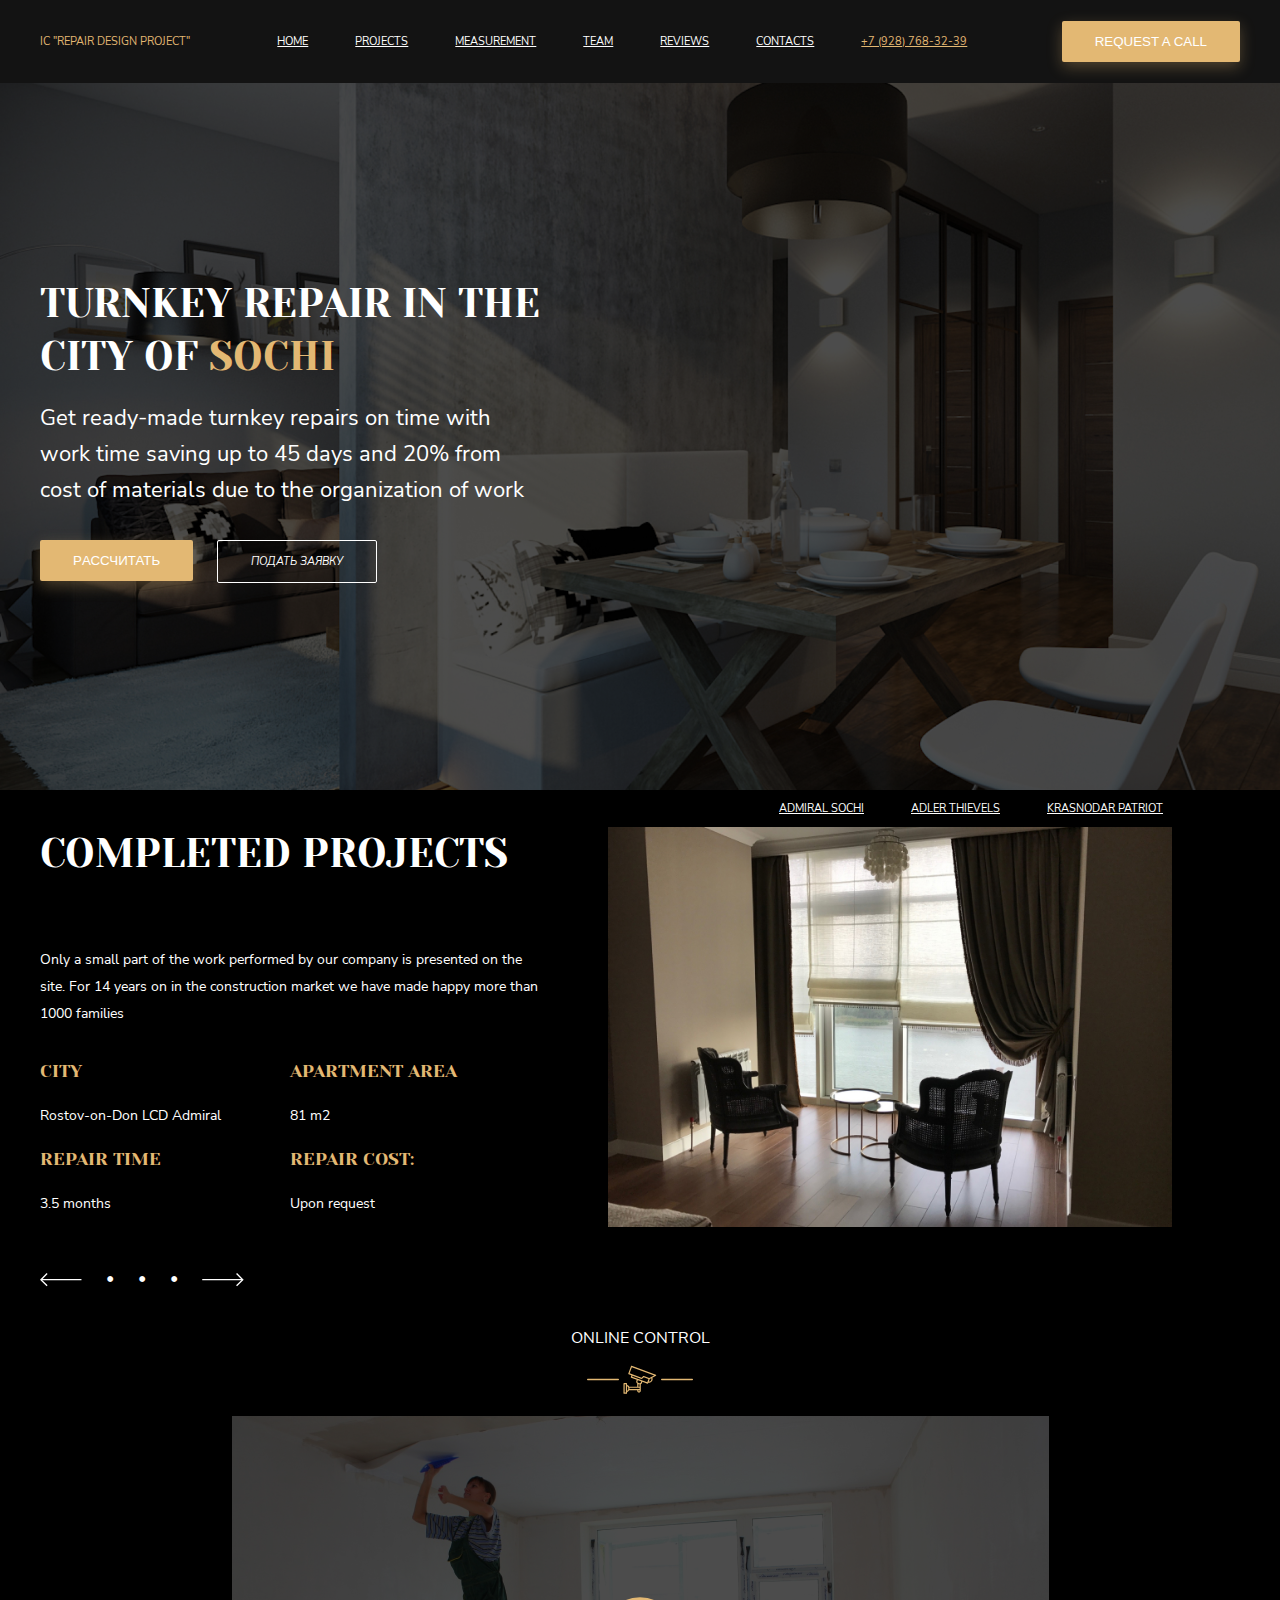
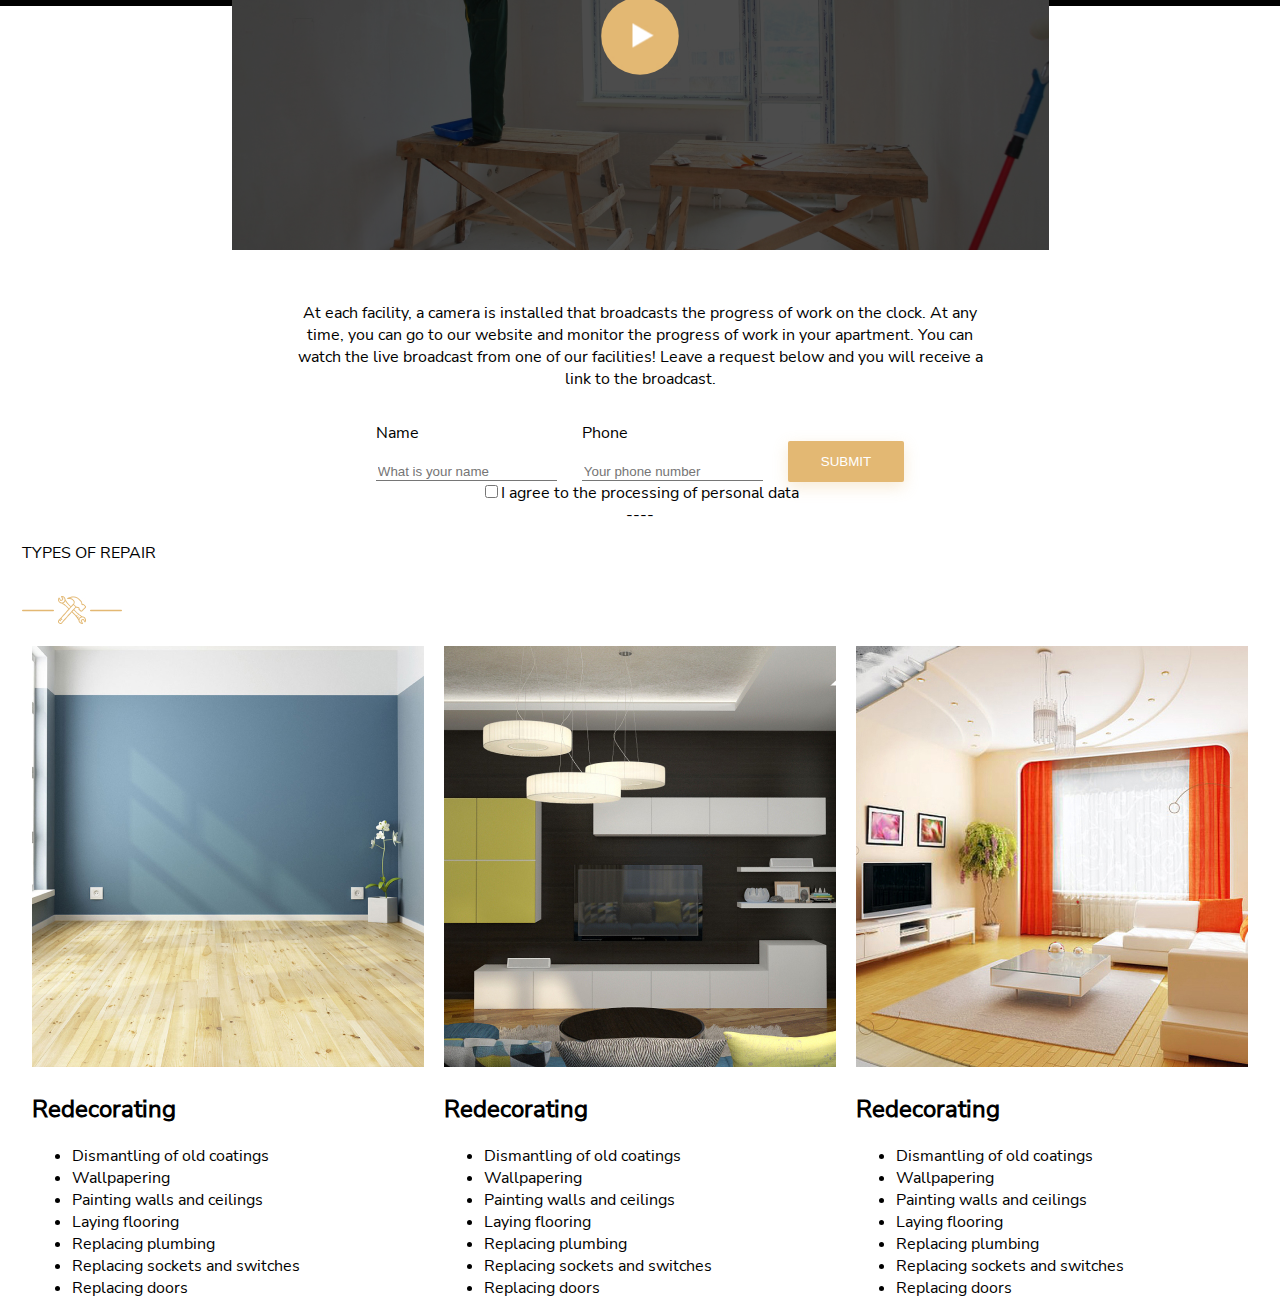
==== landing/index.html @ 02034ae4 "ссы" ====
<!DOCTYPE html>
<html lang="en">
<head>
    <meta charset="UTF-8">
    <meta http-equiv="X-UA-Compatible" content="IE=edge">
    <meta name="viewport" content="width=device-width, initial-scale=1.0">
    <link rel="stylesheet" href="css/style.css">
    <title>Landing page</title>
</head>
<body>
    <header class="header">
        <div class="container header-content">
            <div class="logo">
                IC "Repair Design Project"
            </div>
                <nav>
                    <ul class="headerNav">
                    <li class = "headerNav_item" ><a class="href-coor" href="#">HOME</a></li>
                    <li class = "headerNav_item" ><a class="href-coor" href="#">PROJECTS</a></li>
                    <li class = "headerNav_item" ><a class="href-coor" href="#">MEASUREMENT</a></li>
                    <li class = "headerNav_item" > <a class="href-coor" href="#">TEAM</a></li>
                    <li class = "headerNav_item" ><a class="href-coor" href="#">REVIEWS</a></li>
                    <li class = "headerNav_item" ><a class="href-coor" href="#">CONTACTS</a></li>
                    <li class = "headerNav_item" ><a class="phoneNumber" href="tel:+79287683239"> +7 (928) 768-32-39</a></li>
                    </ul>
                </nav>
            
                <button class="button">Request a call</button>
         </div>
    </header>
    <main>
        <section class="hero">
            <div class="container hero-container">
                <h1 class="tittle">Turnkey Repair in the city of <span class="colorText">Sochi</span></h1> 
                <h2 class="subtittle">Get ready-made turnkey repairs on time
                    with work time saving up to 45 days and 20% from
                    cost of materials due to the organization of work</h2>
                    <div class="container-bottom">
                        <button class="button">Pассчитать</button>
                        <button class="button2">Подать заявку</button>
                    </div>
            </div>
            <div class="hero-overlay"></div>


        </section>
        <section class="projects">
            <div class="container_projects"> 
                <div class="container header-content-2">
                    <nav>
                        <ul class="headerNav">
                        <li class = "headerNav_item" ><a class="href-coor" href="#">ADMIRAL SOCHI</a></li>
                        <li class = "headerNav_item" ><a class="href-coor" href="#"> ADLER THIEVELS</a></li>
                        <li class = "headerNav_item" ><a class="href-coor" href="#">KRASNODAR PATRIOT</a></li>
                        </ul>
                    </nav>
                </div>
                <div class="container_photo">
                    <div class="container_not_photo">

                             <h1 class="tittle"> Completed projects</h1>
                            <p class="description">Only a small part of the work performed by our company is presented on the site. For 14 years on in the construction 
                            market we have made happy more than 1000 families</p>
                       
                        <div class="projectsBlock3">
                            <div class="projectsBlock4">
                                <h3>CITY</h3>
                                <span class="description">Rostov-on-Don LCD Admiral</span>
                            </div>

                            <div class="projectsBlock4">
                                <h3>apartment area</h3>
                                <span class="description">81 m2</span>
                            </div>
                            <div class="projectsBlock4">
                                <h3>Repair time</h3>
                                <span class="description">3.5 months</span>
                            </div>
                            <div class="projectsBlock4">
                                <h3>Repair Cost:</h3>
                                <span class="description">Upon request</span>
                            </div>
                     </div>
                     <div  class="somvol">
                        <span>   &bull; &bull; &bull;		</span>	
                     </div>
                </div>
                <img class="photo2" src="img/image 2.1.jpg" alt="фото интерьера не загрузилось">
            </div>
        </section>
           <section class="section3">
                <div class="online">
                    <div class="camera">
                        <span>ONLINE CONTROL</span>
                            <div class="camera2">
                                <p > <img class="camera2" src="img/camre.svg" alt="камера"> </p>
                            </div>
                    </div>
                    <div class="video">
                        <img class="darkPhoto" src="img/image6.jpg" alt="трансляция ремонта">
                        <img class="play" src="img/Group8.jpg" alt="play">
                        
                    </div>
                </div>
           </section>
        <section class="section4">
            <div class="container_online">
                <p class="text">At each facility, a camera is installed that broadcasts the progress of work on the clock. At any time, you can go to our website and monitor the progress of work in your apartment. You can watch the live broadcast from one of our facilities!
                    Leave a request below and you will receive a link to the broadcast.</p>
                <div class="imput">
                    <div class="info">
                        <p>Name</p>
                        <input class="imput2" type="text" placeholder="What is your name">
                    </div>
                    <div class="info">
                        <p>Phone</p>
                        <input class="imput2" type="text" placeholder="Your phone number">
                    </div>
                    <div>
                        <button class="button">submit </button>
                    </div>
                </div>
                <div>
                    <label >
                        <input class="checkbox" type="checkbox" name="happy" value="yes">I agree to the processing of personal data
                      </label>
                </div>----
                
            </div>

        </section>
        <section class="section5">
            <div class="types">
                <p>TYPES OF REPAIR</p>
                <div class="camera2">
                    <p > <img class="camera2" src="img/molot.jpg" alt="молоток"> </p>
                </div>
                <div class="container_rapair">
                    <div class="rapair">
                        <img src="img/123.jpg" alt="photo1">
                        <div>
                            <h2>Redecorating</h2>
                            <ul>
                                <li>Dismantling of old coatings </li>
                                <li>Wallpapering</li>
                                <li> Painting walls and ceilings</li>
                                <li>Laying flooring</li>
                                <li>Replacing plumbing</li>
                                <li>Replacing sockets and switches</li>
                                <li>Replacing doors</li>
                            </ul>
                        </div>
                        
                    </div>
                    <div class="rapair">
                        <img src="img/125.jpg" alt="photo1">
                        <div>
                            <h2>Redecorating</h2>
                            <ul>
                                <li>Dismantling of old coatings </li>
                                <li>Wallpapering</li>
                                <li> Painting walls and ceilings</li>
                                <li>Laying flooring</li>
                                <li>Replacing plumbing</li>
                                <li>Replacing sockets and switches</li>
                                <li>Replacing doors</li>
                            </ul>
                        </div>
                        
                    </div>
                    <div class="rapair">
                        <img src="img/124.jpg" alt="photo1">
                        <div>
                            <h2>Redecorating</h2>
                            <ul>
                                <li>Dismantling of old coatings </li>
                                <li>Wallpapering</li>
                                <li> Painting walls and ceilings</li>
                                <li>Laying flooring</li>
                                <li>Replacing plumbing</li>
                                <li>Replacing sockets and switches</li>
                                <li>Replacing doors</li>
                            </ul>
                        </div>
                        
                    </div>

                </div>
            </div>

        </section>
        
    </main>
    
</body>
</html>
---- landing/css/style.css ----
@font-face {
    src: url(../fonts/NunitoSans-Regular.ttf);
    font-family: "Nunito Sans";
}
@font-face {
    src: url(../fonts/NunitoSans-Italic.ttf);
    font-family: 'Nunito Sans italic';
}
@font-face {
    src: url(../fonts/NunitoSans-Bold.ttf);
    font-family: 'Nunito Sans bold';
}
@font-face {
    src: url(../fonts/YesevaOne-Regular.ttf);
    font-family: 'Yeseva One';
}
body {
    margin: 0;
    font-family: "Nunito Sans", "Times New Roman", Times, serif;
}
body * {
    box-sizing: border-box;
}
.container {
    max-width: 1200px;
    margin: 0 auto;
}
.container-bottom {
    margin-top: 50px;

}
.button {
    background: #E3B873;
    box-shadow: 0px 5px 15px rgba(227, 184, 115, 0.3);
    border-radius: 2px;
    border: 0;
    outline: 0;
    padding: 13px 33px;
    color: white;
    text-transform: uppercase;
    }
.button2 {
    border: 1px solid #FFFFFF;
    color: #FFFFFF;
    box-sizing: border-box;
    border-radius: 2px;
    border: 1px solid #FFFFFF;
    outline: 0;
    padding: 13px 33px;
    text-transform: uppercase;
    font-family: 'Nunito Sans italic' ,'Times New Roman';
    font-style: italic;
    font-weight: normal;
    font-size: 11px;
    line-height: 15px;
    text-align: center;
    background-color: Transparent;
    margin-left: 20px;
}
.header {
    background-color: #131313;
    position: sticky;
    top: 0;
    z-index: 2;
    
}
.header-content {
    display: flex;
    justify-content: space-between;
    padding: 22px, 10px;
    height: 83px;
    align-items: center;
    color: #FFFFFF;
}
.header-content-2 {
    display: flex;
    justify-content: flex-end;
    margin-right: 30px;
    
}
.headerNav {
    list-style: none;
    display: flex;
    font-family: 'Nunito Sans';
    font-style: normal;
    font-weight: normal;
    font-size: 11px;
    line-height: 15px; 
}
.headerNav_item {
    margin-right: 47px;
    color: #FFFFFF;
}
.href-coor {
    color: #FFFFFF;
}
.logo {
    font-family: 'Nunito Sans';
    font-style: normal;
    font-weight: normal;
    font-size: 11px;
    line-height: 15px;
    text-transform: uppercase;
    color: #E3B873;
    }    
.phoneNumber {
    font-family: 'Nunito Sans';
    font-style: normal;
    font-weight: normal;
    font-size: 11px;
    line-height: 15px;
    text-align: right;
    text-decoration-line: underline;
    color: #E3B873;
    text-size-adjust: 30px;
    }
 .hero {
        background-image: url('../img/image.jpg');
        background-size: cover;
        height: 707px;
        padding-top: 194px;
        position: relative;
    }
.hero-overlay {
        position: absolute;
        top: 0;
        left: 0;
        right: 0;
        bottom: 0;
        background-color: rgba(0, 0, 0, .7);
    }
.hero-container  {
        position: relative;
        z-index: 1;
    }
.tittle {
        width: 500px;
        height: 105px;
        margin: 0;
        font-family: 'Yeseva One', 'Times New Roman';
        font-style: normal;
        font-weight: normal;
        font-size: 40px;
        line-height: 53px;
        text-transform: uppercase;
        color: #FFFFFF;
    }
.subtittle {
        width: 500px;
        height: 90px;
        font-family: 'Nunito Sans', 'Times New Roman';
        font-style: normal;
        font-weight: normal;
        font-size: 22px;
        line-height: 36px;

color: #FFFFFF;
    }
.colorText {
        text-transform: uppercase;
        color: #E3B873;
    }
.projects {
    background-color: black;
}
.description {
    font-family: 'Nunito Sans', 'Times New Roman', Times, serif;
    font-style: normal;
    font-weight: normal;
    font-size: 14px;
    line-height: 27px;
    color: #FFFFFF;
}
.container_projects {
    max-width: 1200px;
    margin: 0 auto;
}
.photo2 {
    justify-content: flex-end;
    max-height: 400px;
    max-width: 600px;
    margin: 0 auto;
}
.container_photo {
    display: flex;
    flex-wrap: wrap;
}
.container_not_photo {
    display: flex;
    flex-direction: column;
    width: 500px;
    height: 500px;

}
h3 {
    font-family: Yeseva One;
font-style: normal;
font-weight: normal;
font-size: 18px;
line-height: 25px;
text-transform: uppercase;

color: #E3B873;
}
.projectsBlock3 {
    display: grid;
    flex-wrap: wrap;
    grid-template-columns: repeat(auto-fit, minmax(200px, 1fr));
}
.projectsBlock4{
    margin-right: 50px;
}
.somvol {
    color: white;
    margin-top: 10%;
    word-spacing: 20px;
    display: grid;
    flex-wrap: wrap;
    justify-content: flex-start;
}
.somvol ::before {
    content: url(../img/left.svg);
    vertical-align: sub;
    
}
.somvol ::after {
    content: url(../img/right.svg);
    vertical-align: sub;
}
.container_online {
    display: flex;
    flex-direction: column;
    align-items: center;
    max-width: 820px;
    position: relative;
    margin: 0 auto;
    justify-content: space-between;
}
.camera {
    color: white;
    display:flex;
    flex-direction:column;
    align-items:center; 
    }
.camera2 {
        align-items: center;
    }
.camera2 ::before {
    content: url(../img/Rectangle\ 6.7.svg);
    vertical-align: top;
}
.camera2 ::after {
    content: url(../img/Rectangle\ 6.7.svg);
    vertical-align: top;
}

.section3 {
    background-color: black;
    display: flex;
    flex-wrap: wrap;
    flex-direction: column;
    align-content: center;
}
.video {
    position:relative;
}
.play {
    position: absolute;
    left: 50%;
    transform: translate(-50%,-50%);
    top: 50%;
    clip-path: circle(26%);
    padding-top: 1%;
    
}
.section4 {
    background-color: white;
    margin-top: -250px;
    padding-top: 280px;
    display: flex;
    flex-wrap: wrap;
    flex-direction: column;
    align-content: center;
    
}
.darkPhoto {
    filter: brightness(30%);
}
.text {
    padding: 0px 60px;
    text-align:center;
}
.imput {
    display: flex;
   flex-direction: row;
   align-items:end;
   max-width: 800px;
}
.imput2 {
    margin-right: 25px;
   border-width: 0px 0px 1px 0px;
   border-color: gba(54, 54, 54, 0.3);
}
.checkbox {
    background-color: #E3B873;
}
.section5 {
    display: flex;
    flex-wrap: wrap;
    justify-content: center;
}
.types {
    max-width: 1280px;
    display: flex;
    flex-wrap: wrap;
    justify-content: center;
    flex-direction: column;
}
.container_rapair {
    display: flex;
    flex-direction: row;
}
.rapair {
    margin: 0 10px;
}
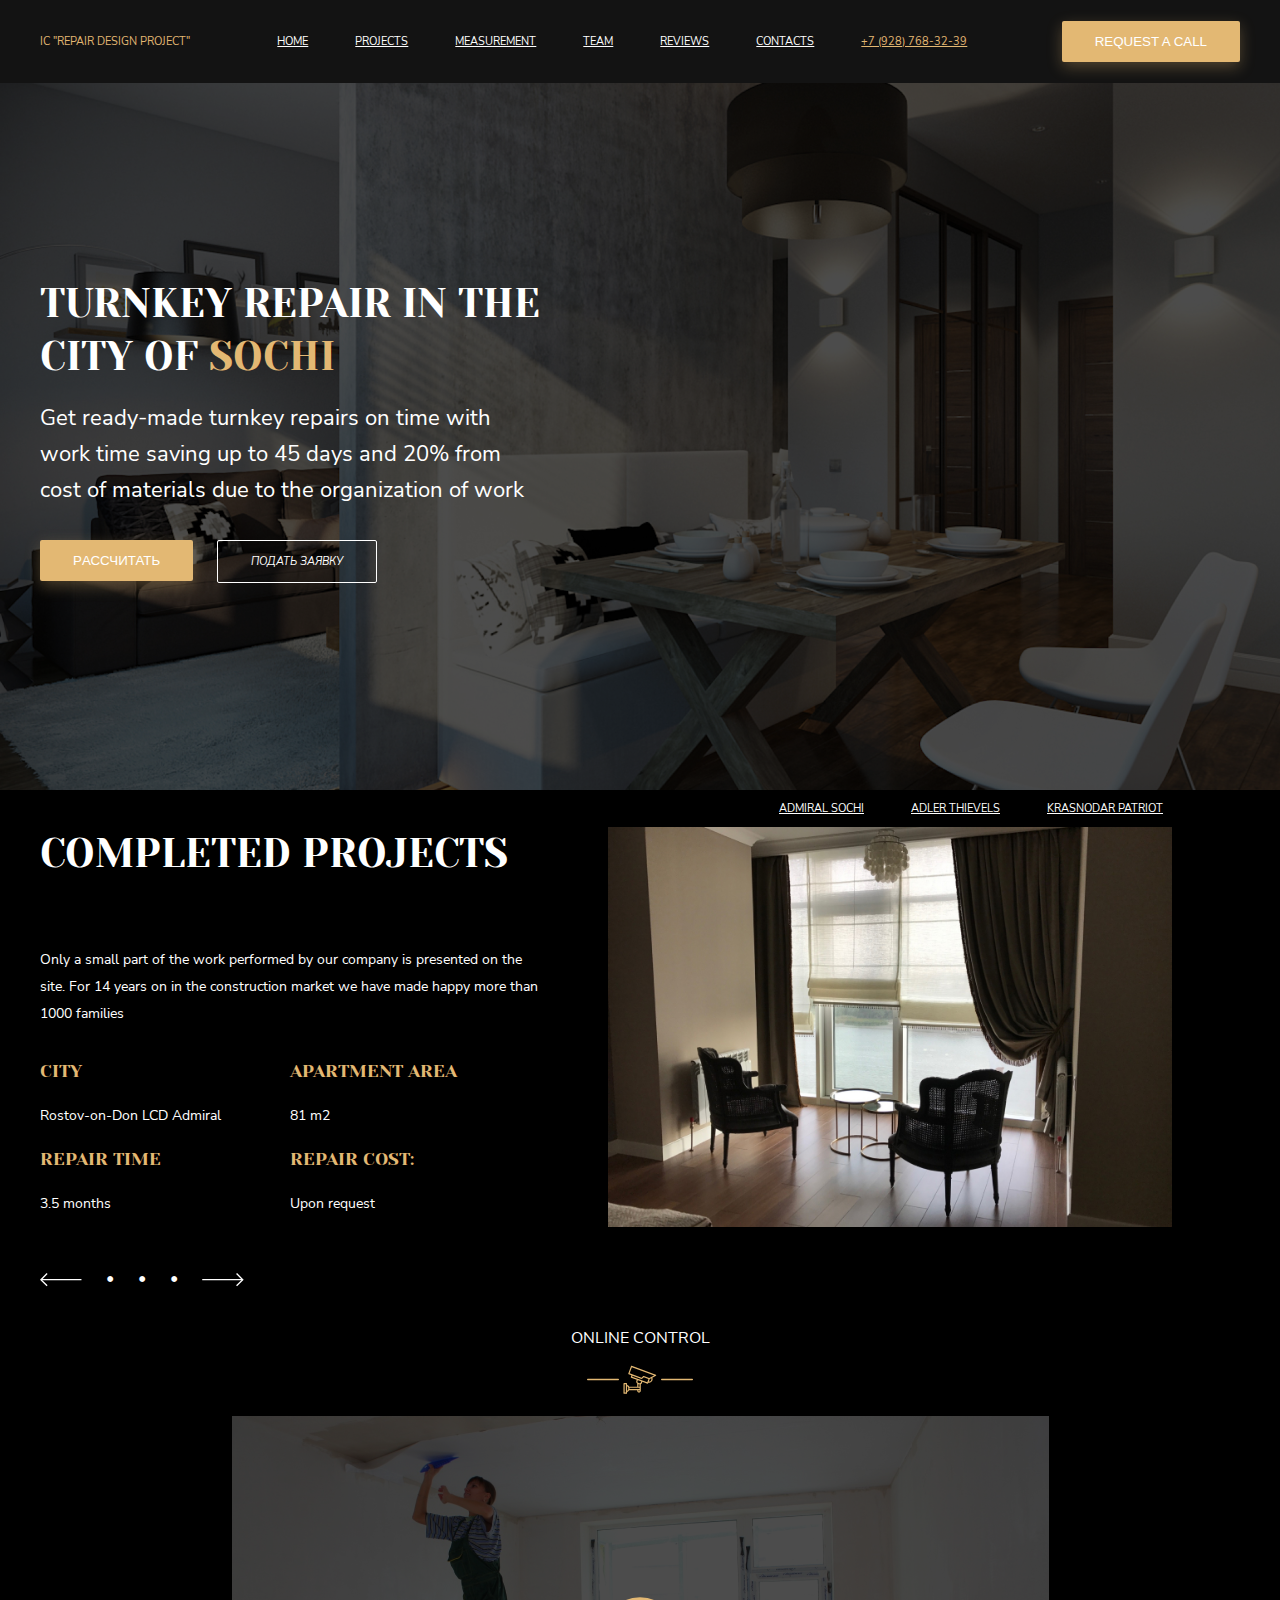
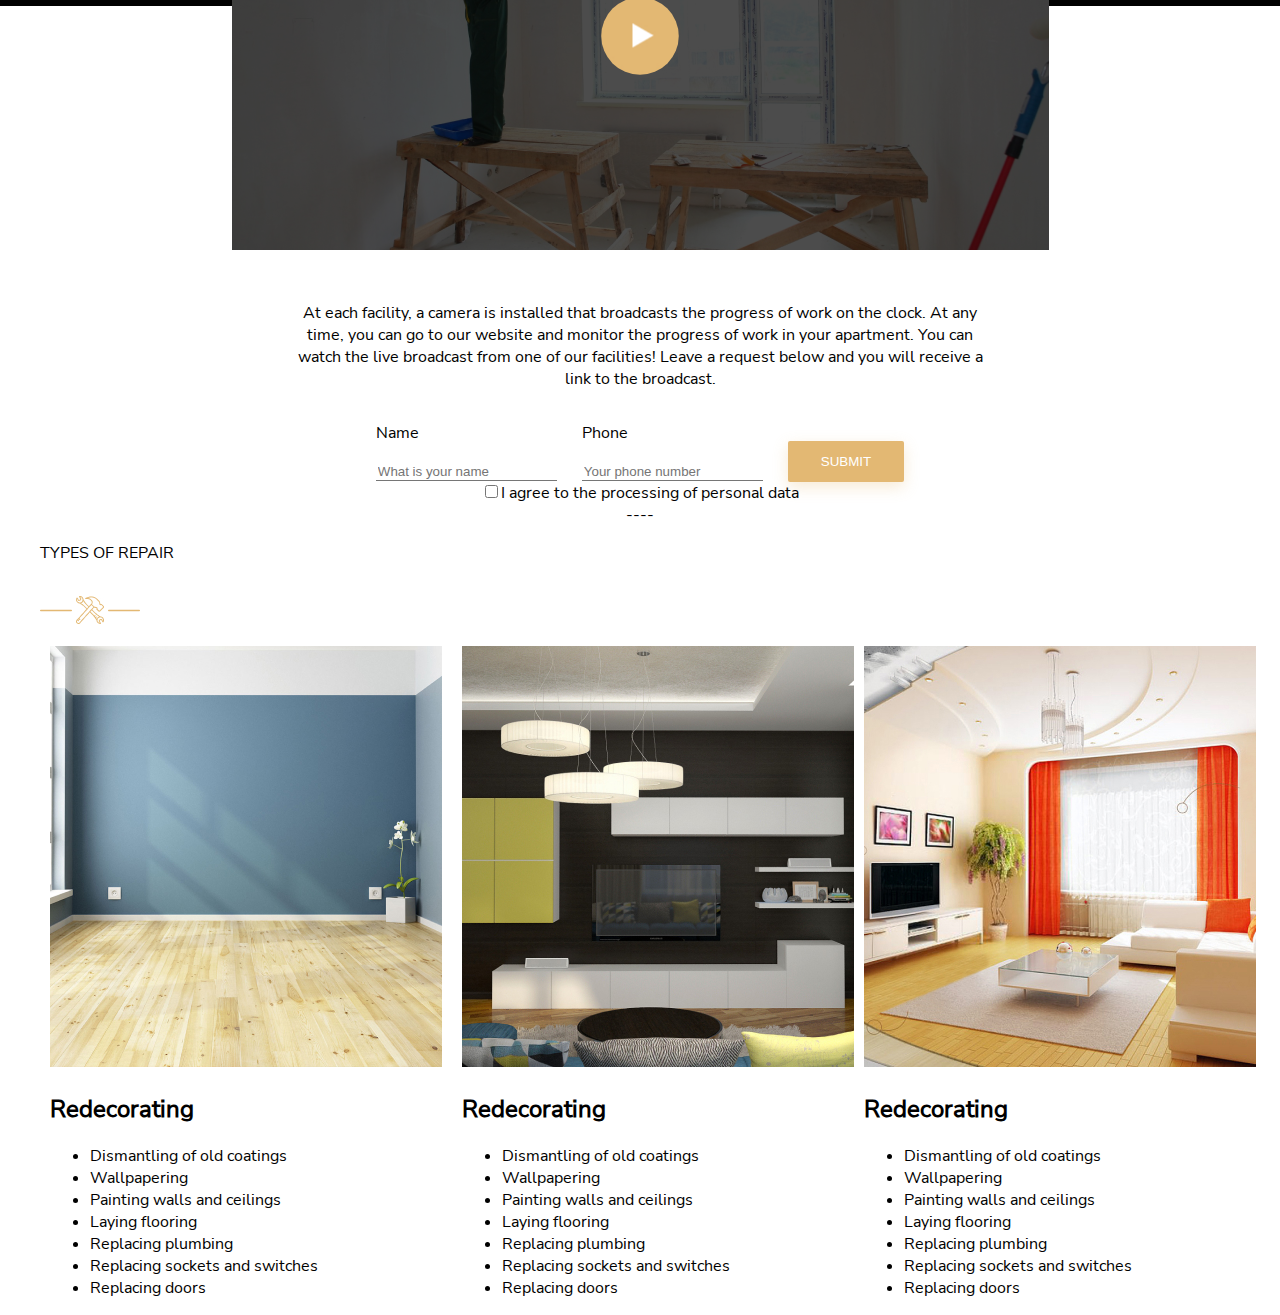
==== commit dc4c4af1: "qqs" ====
--- a/landing/index.html
+++ b/landing/index.html
@@ -107,7 +107,9 @@
             <div class="container_online">
                 <p class="text">At each facility, a camera is installed that broadcasts the progress of work on the clock. At any time, you can go to our website and monitor the progress of work in your apartment. You can watch the live broadcast from one of our facilities!
                     Leave a request below and you will receive a link to the broadcast.</p>
-                <div class="imput">
+                
+                <div class="container">
+                    <div class="imput">
                     <div class="info">
                         <p>Name</p>
                         <input class="imput2" type="text" placeholder="What is your name">
@@ -119,6 +121,7 @@
                     <div>
                         <button class="button">submit </button>
                     </div>
+                </div>
                 </div>
                 <div>
                     <label >
@@ -130,6 +133,7 @@
 
         </section>
         <section class="section5">
+            <div class="container">
             <div class="types">
                 <p>TYPES OF REPAIR</p>
                 <div class="camera2">
@@ -138,7 +142,7 @@
                 <div class="container_rapair">
                     <div class="rapair">
                         <img src="img/123.jpg" alt="photo1">
-                        <div>
+                        <div class="Redecorating">
                             <h2>Redecorating</h2>
                             <ul>
                                 <li>Dismantling of old coatings </li>
@@ -154,7 +158,7 @@
                     </div>
                     <div class="rapair">
                         <img src="img/125.jpg" alt="photo1">
-                        <div>
+                        <div class="Redecorating">
                             <h2>Redecorating</h2>
                             <ul>
                                 <li>Dismantling of old coatings </li>
@@ -168,9 +172,9 @@
                         </div>
                         
                     </div>
-                    <div class="rapair">
+                    <div class="container">
                         <img src="img/124.jpg" alt="photo1">
-                        <div>
+                        <div class="Redecorating">
                             <h2>Redecorating</h2>
                             <ul>
                                 <li>Dismantling of old coatings </li>
@@ -187,6 +191,7 @@
 
                 </div>
             </div>
+        </div>
 
         </section>
         
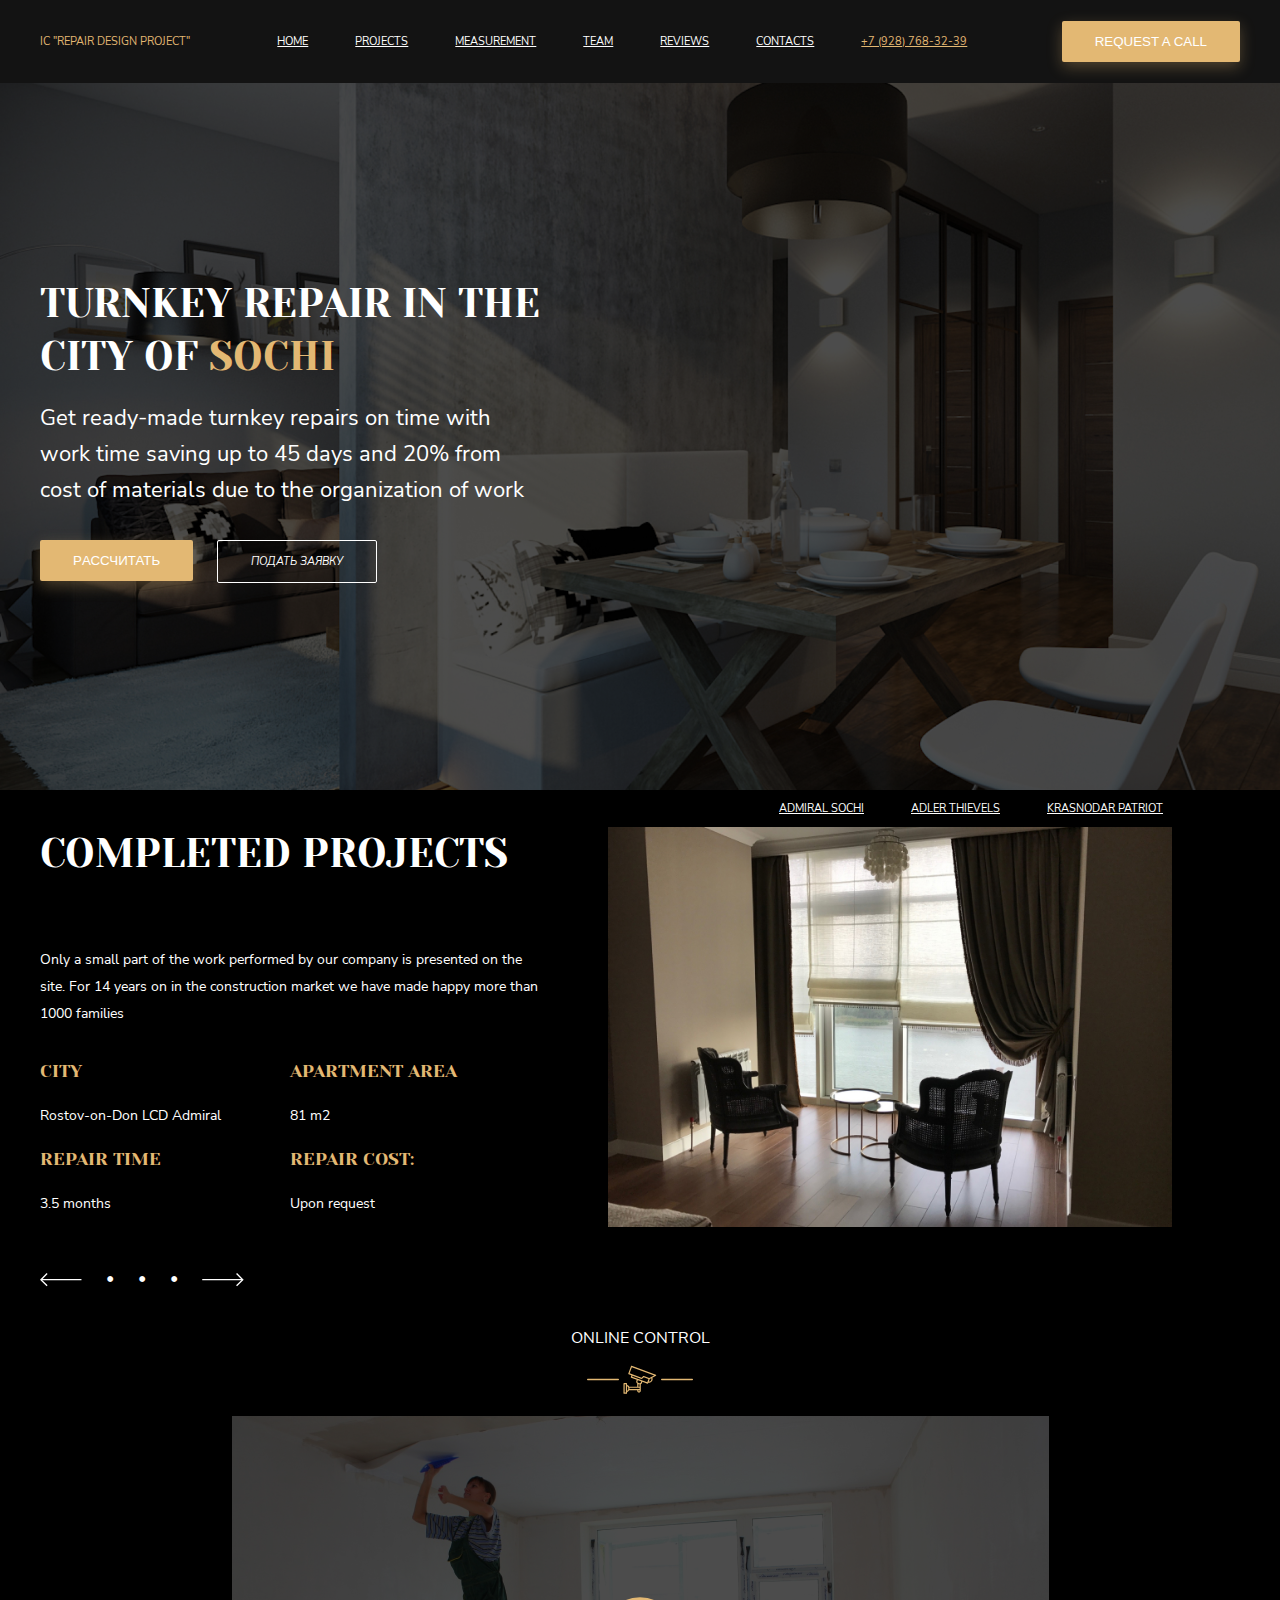
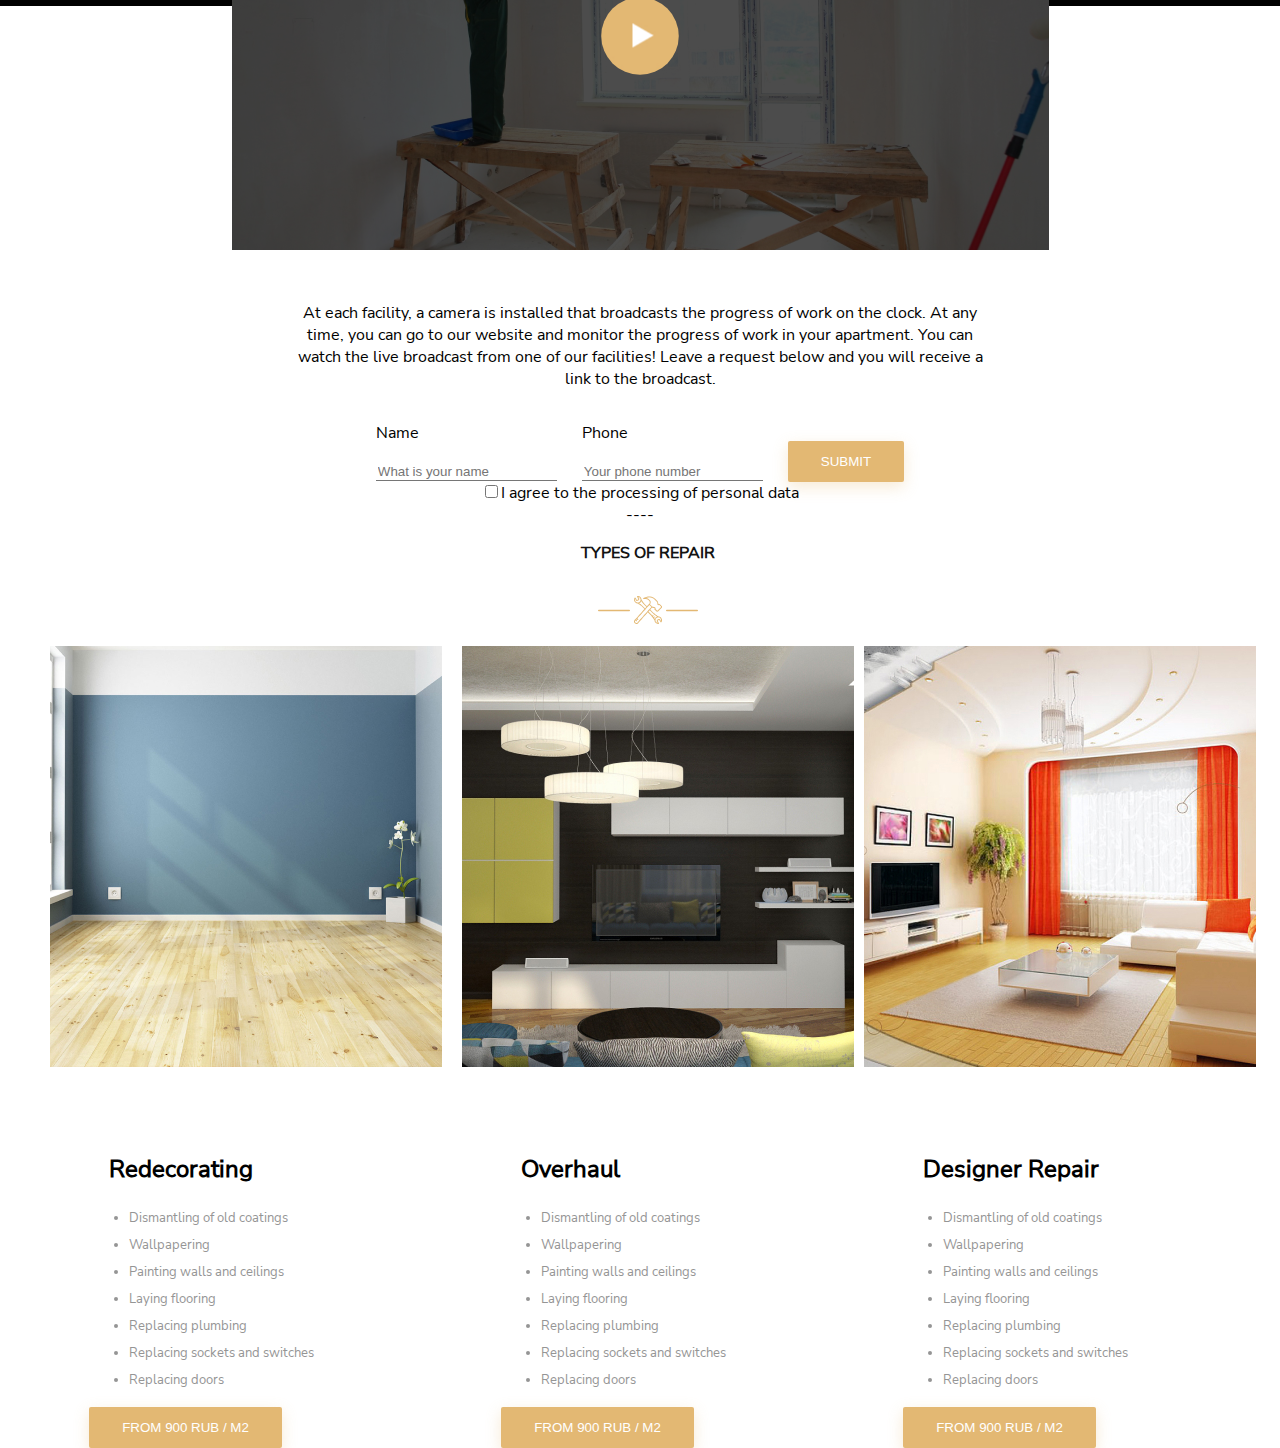
==== commit 4a6cf23d: "123123" ====
--- a/landing/index.html
+++ b/landing/index.html
@@ -135,16 +135,18 @@
         <section class="section5">
             <div class="container">
             <div class="types">
-                <p>TYPES OF REPAIR</p>
-                <div class="camera2">
-                    <p > <img class="camera2" src="img/molot.jpg" alt="молоток"> </p>
+                <div class="camera">   
+                    <p class="color_black">TYPES OF REPAIR</p>
+                    <div class="camera2">
+                        <p > <img class="camera2" src="img/molot.jpg" alt="молоток"> </p>
+                    </div>
                 </div>
                 <div class="container_rapair">
                     <div class="rapair">
                         <img src="img/123.jpg" alt="photo1">
                         <div class="Redecorating">
-                            <h2>Redecorating</h2>
-                            <ul>
+                            <h2 class="verhaul">Redecorating</h2>
+                            <ul class="Overhaul">
                                 <li>Dismantling of old coatings </li>
                                 <li>Wallpapering</li>
                                 <li> Painting walls and ceilings</li>
@@ -153,14 +155,16 @@
                                 <li>Replacing sockets and switches</li>
                                 <li>Replacing doors</li>
                             </ul>
+                            <button class="button">from 900 rub / m2 </button>
+
                         </div>
                         
                     </div>
                     <div class="rapair">
                         <img src="img/125.jpg" alt="photo1">
                         <div class="Redecorating">
-                            <h2>Redecorating</h2>
-                            <ul>
+                            <h2 class="verhaul">Overhaul</h2>
+                            <ul class="Overhaul">
                                 <li>Dismantling of old coatings </li>
                                 <li>Wallpapering</li>
                                 <li> Painting walls and ceilings</li>
@@ -169,14 +173,16 @@
                                 <li>Replacing sockets and switches</li>
                                 <li>Replacing doors</li>
                             </ul>
+                            <button class="button">from 900 rub / m2 </button>
+
                         </div>
                         
                     </div>
                     <div class="container">
                         <img src="img/124.jpg" alt="photo1">
                         <div class="Redecorating">
-                            <h2>Redecorating</h2>
-                            <ul>
+                            <h2 class="verhaul">Designer Repair</h2>
+                            <ul class="Overhaul">
                                 <li>Dismantling of old coatings </li>
                                 <li>Wallpapering</li>
                                 <li> Painting walls and ceilings</li>
@@ -185,6 +191,8 @@
                                 <li>Replacing sockets and switches</li>
                                 <li>Replacing doors</li>
                             </ul>
+                            <button class="button">from 900 rub / m2 </button>
+
                         </div>
                         
                     </div>
--- a/landing/css/style.css
+++ b/landing/css/style.css
@@ -302,12 +302,19 @@
    border-color: gba(54, 54, 54, 0.3);
 }
 .checkbox {
-    background-color: #E3B873;
+    background: #E3B873;
+    border-radius: 1px;
+    border: 1.5px solid #FFFFFF;
+
 }
 .section5 {
     display: flex;
     flex-wrap: wrap;
     justify-content: center;
+}
+.color_black {
+    color: #131313 ;
+    font-weight: bold;
 }
 .types {
     max-width: 1280px;
@@ -319,7 +326,31 @@
 .container_rapair {
     display: flex;
     flex-direction: row;
+    justify-content: space-around;
+    position: relative;
 }
 .rapair {
-    margin: 0 10px;
+    margin: 0px 10px;
+    position: relative;
+}
+.Redecorating {
+    background-color: white;
+    /* margin-top: -40%; */
+    top: 40px;
+    margin-left: 10%;
+    margin-right: 10%;  
+    position: relative; 
+    z-index: 3;
+}
+.Overhaul {
+    font-family: Nunito Sans;
+font-style: normal;
+font-weight: normal;
+font-size: 13px;
+line-height: 27px;
+color: #959595;
+}
+.verhaul {
+    padding-left: 20px;
+    padding-top: 20px
 }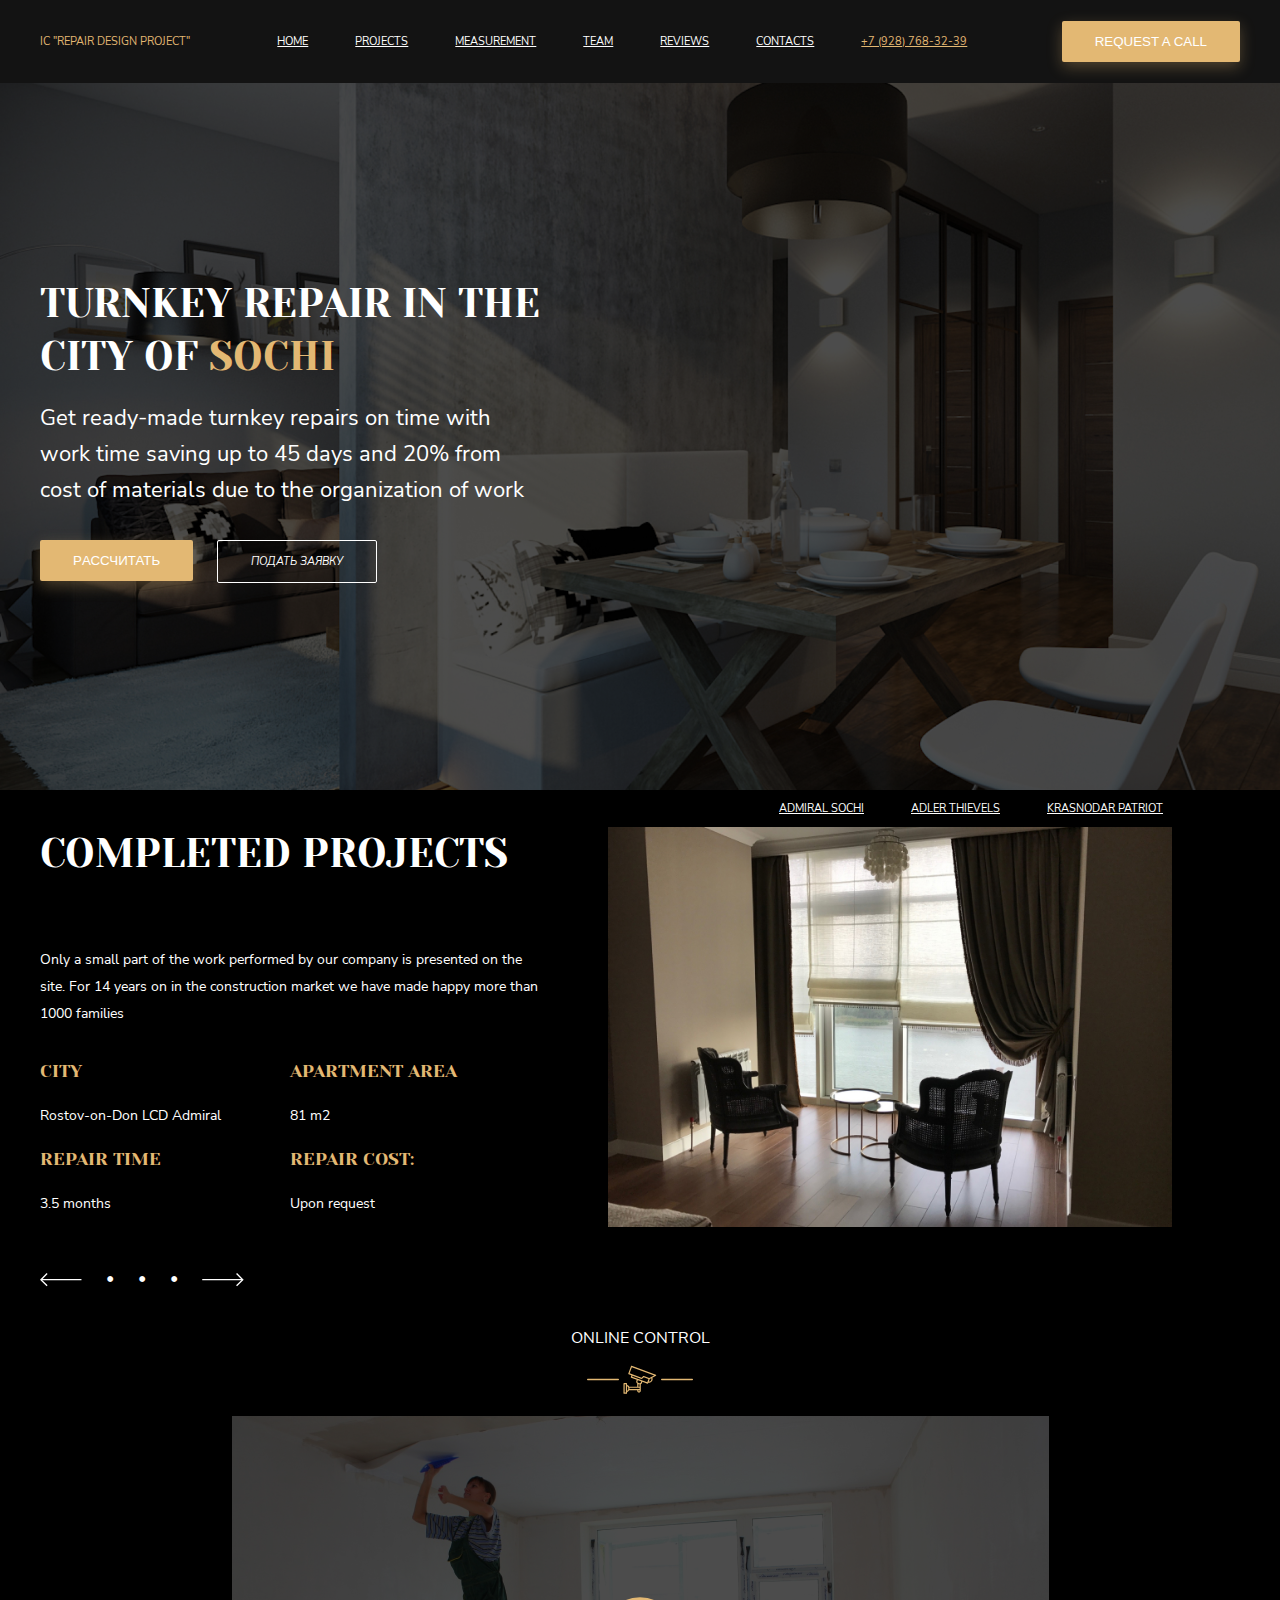
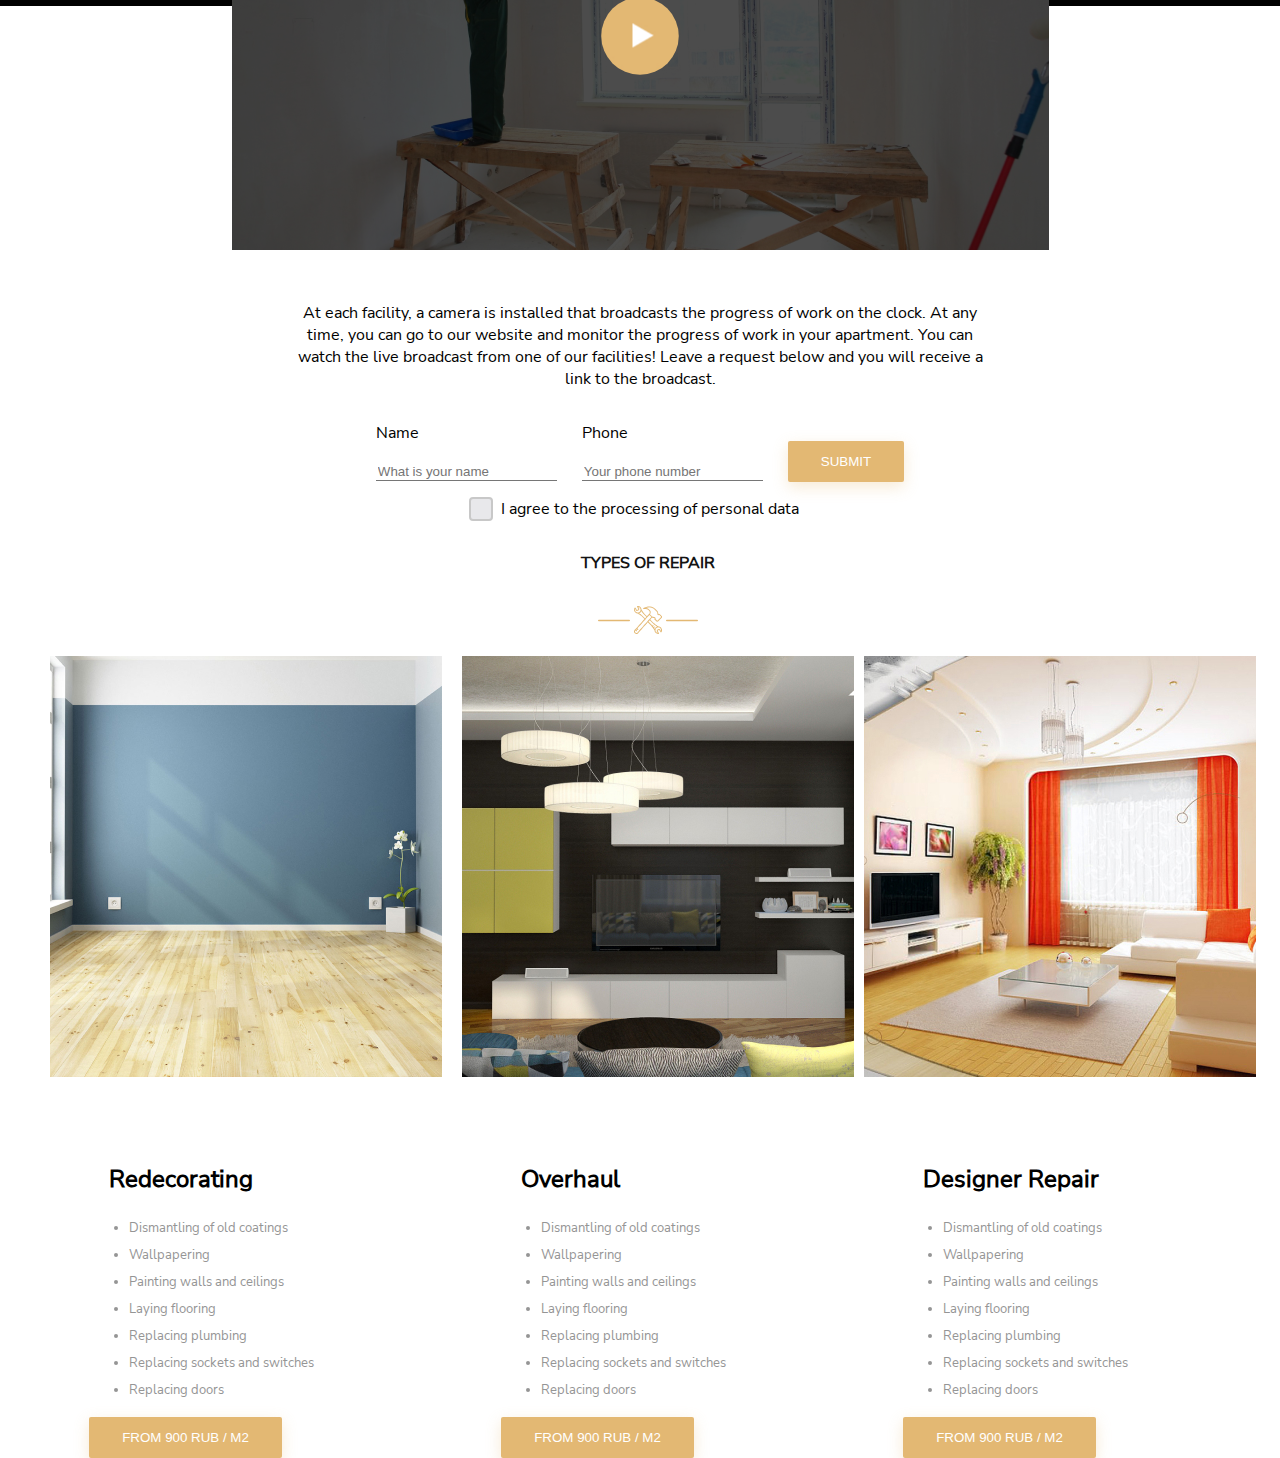
==== commit 0bb9cd55: "цацк" ====
--- a/landing/index.html
+++ b/landing/index.html
@@ -123,11 +123,20 @@
                     </div>
                 </div>
                 </div>
-                <div>
-                    <label >
-                        <input class="checkbox" type="checkbox" name="happy" value="yes">I agree to the processing of personal data
-                      </label>
-                </div>----
+                <div class="check">
+                    <input id="cbx1" type="checkbox"/>
+                    <label class="cbx" for="cbx1">
+                      <div class="flip">
+                        <div class="front"></div>
+                        <div class="back">
+                          <svg width="16" height="14" viewBox="0 0 16 14">
+                            <path d="M2 8.5L6 12.5L14 1.5"></path>
+                          </svg>
+                        </div>
+                      </div>
+                    </label>
+                    I agree to the processing of personal data
+                    </div>
                 
             </div>
 
--- a/landing/css/style.css
+++ b/landing/css/style.css
@@ -353,4 +353,66 @@
 .verhaul {
     padding-left: 20px;
     padding-top: 20px
-}+}
+.check {
+    display: inline-block;
+    margin: 1rem;
+    position: relative;
+    padding-left: 20px;
+  }
+  .cbx {
+    -webkit-perspective: 20;
+    perspective: 20;
+    position: absolute;
+    top: 50%;
+    left: 0%;
+    margin: -12px;
+    border: 2px solid #c8c8c8;
+    background: #e8e8eb;
+    border-radius: 4px;
+    transform: translate3d(0, 0, 0);
+    cursor: pointer;
+    transition: all 0.3s ease;
+  }
+  .flip {
+    display: block;
+    transition: all 0.4s ease;
+    transform-style: preserve-3d;
+    position: relative;
+    width: 20px;
+    height: 20px;
+  }
+  input[type="checkbox"] {
+    display: none;
+  }
+  input[type="checkbox"]:checked + .cbx .flip {
+    transform: rotateY(180deg);
+  }
+  .back {
+    backface-visibility: hidden;
+    position: absolute;
+    top: 0;
+    left: 0;
+    width: 20px;
+    height: 20px;
+  }
+  .front {
+    background: #fff;
+    z-index: 1;
+  }
+  .back {
+    transform: rotateY(180deg);
+    background: #E3B873;
+    text-align: center;
+    color: #fff;
+  }
+  .back svg {
+    margin-top: 3px;
+    fill: none;
+  }
+  .back svg path {
+    stroke: #fff;
+    stroke-width: 2.5;
+    stroke-linecap: round;
+    stroke-linejoin: round;
+  }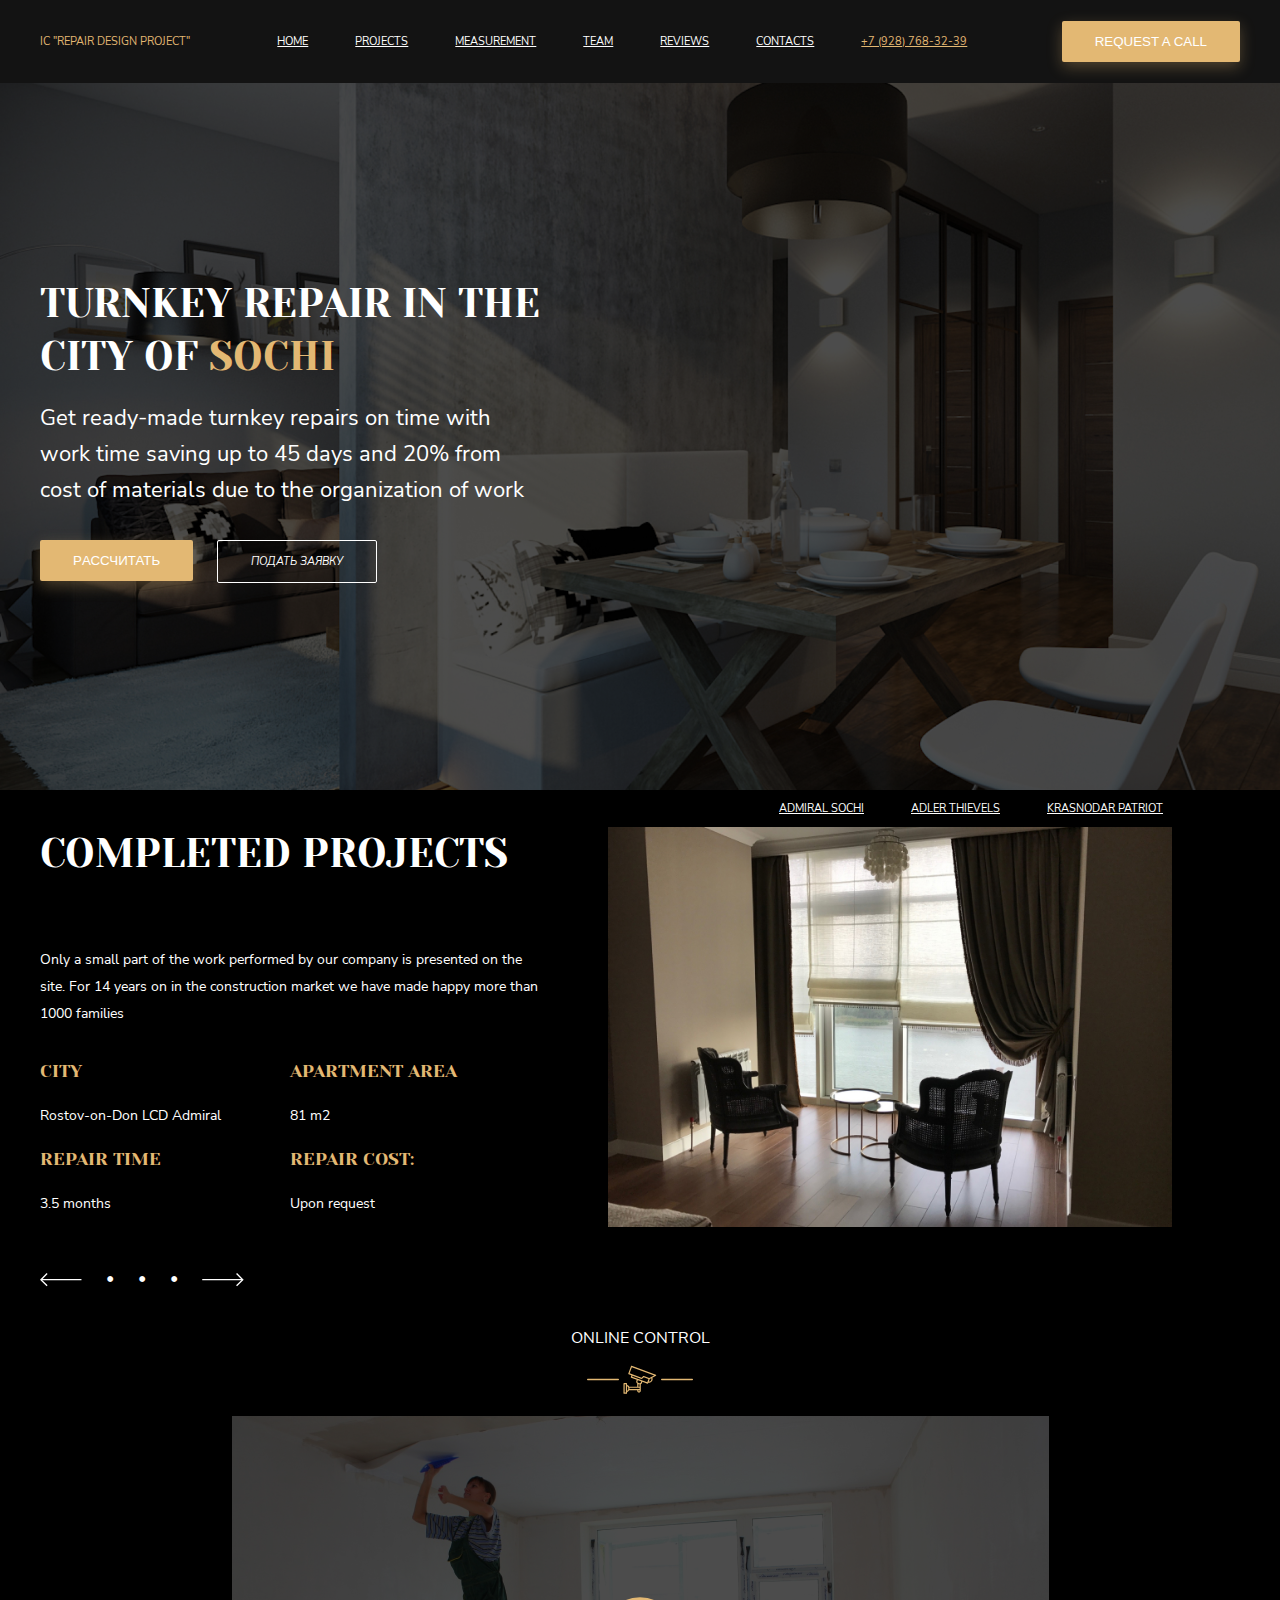
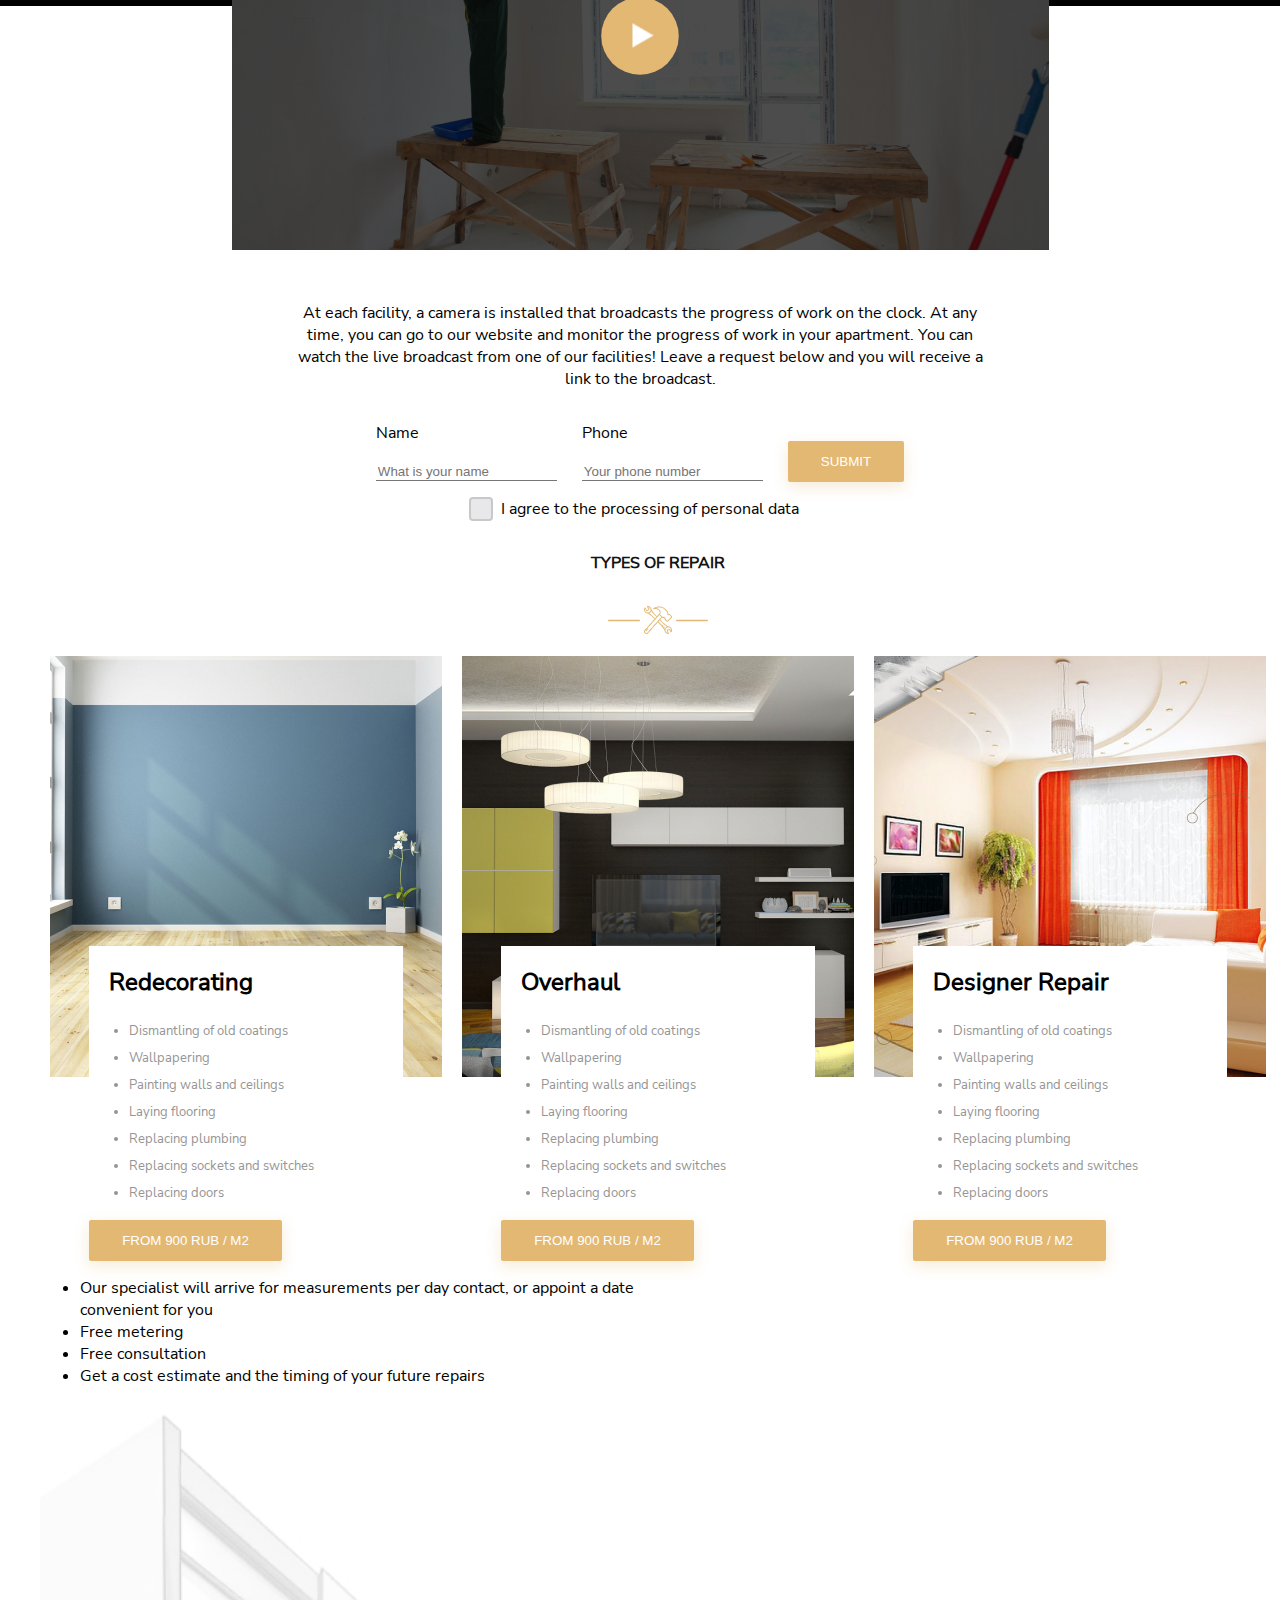
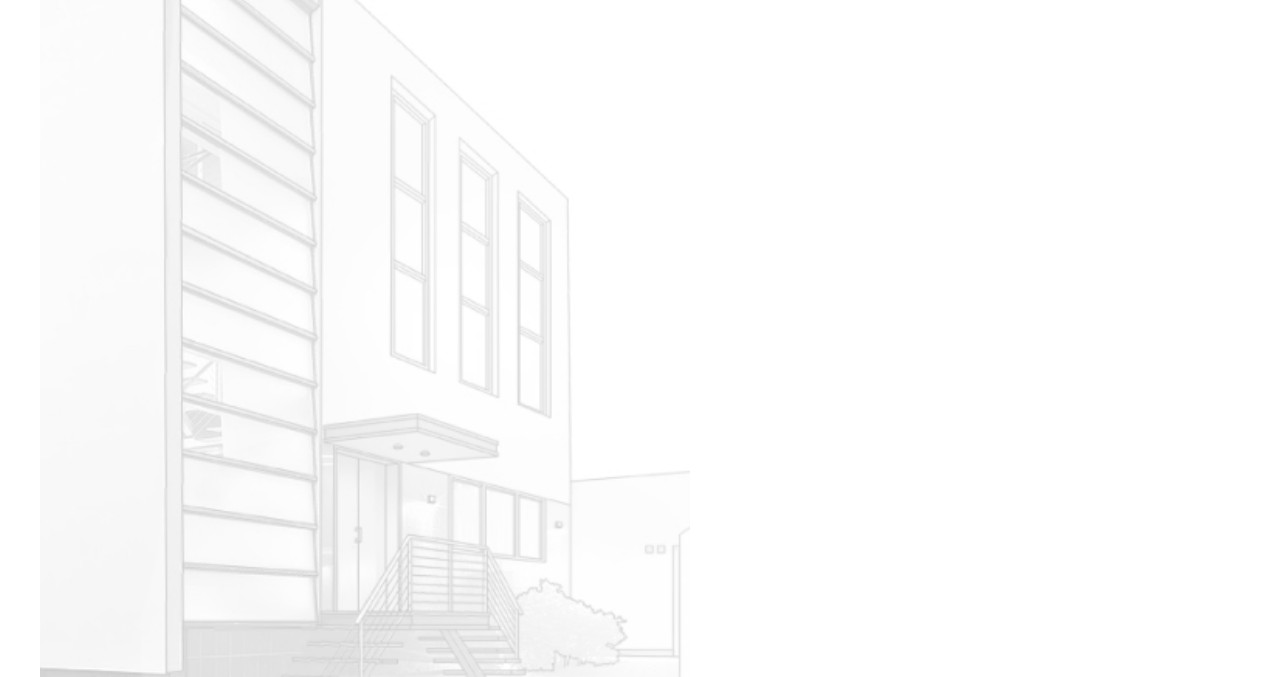
==== commit 6f3f02d5: "ul fon" ====
--- a/landing/index.html
+++ b/landing/index.html
@@ -187,7 +187,7 @@
                         </div>
                         
                     </div>
-                    <div class="container">
+                    <div class="rapair">
                         <img src="img/124.jpg" alt="photo1">
                         <div class="Redecorating">
                             <h2 class="verhaul">Designer Repair</h2>
@@ -211,7 +211,23 @@
         </div>
 
         </section>
-        
+        <section class="section6">
+            <div class="container">
+                <div class="four">
+                    <ul class="five">
+                        <li> Our specialist will arrive for measurements per day
+                            contact, or appoint a date convenient for you</li>
+                        <li>Free metering </li>
+
+                        <li> Free consultation</li>
+                        <li>Get a cost estimate and
+                            the timing of your future repairs </li>
+                    </ul>
+
+                </div>
+            </div>
+
+        </section>
     </main>
     
 </body>
--- a/landing/css/style.css
+++ b/landing/css/style.css
@@ -335,20 +335,19 @@
 }
 .Redecorating {
     background-color: white;
-    /* margin-top: -40%; */
-    top: 40px;
+    margin-top: -40%;
     margin-left: 10%;
     margin-right: 10%;  
     position: relative; 
     z-index: 3;
 }
 .Overhaul {
-    font-family: Nunito Sans;
-font-style: normal;
-font-weight: normal;
-font-size: 13px;
-line-height: 27px;
-color: #959595;
+    font-family: 'Nunito Sans';
+    font-style: normal;
+    font-weight: normal;
+    font-size: 13px;
+    line-height: 27px;
+    color: #959595;
 }
 .verhaul {
     padding-left: 20px;
@@ -415,4 +414,21 @@
     stroke-width: 2.5;
     stroke-linecap: round;
     stroke-linejoin: round;
+  }
+  .section6 {
+      background-color: white;
+  }
+  .four {
+    background-image: url(../img/image6.1.jpg);
+    position: relative;
+    background-size: cover;
+    height: 1000px;
+    max-width: 650px;
+  }
+  .five {
+      position: relative;
+      z-index: 1;
+      display: flex;
+      flex-direction: column;
+      justify-content: space-around;
   }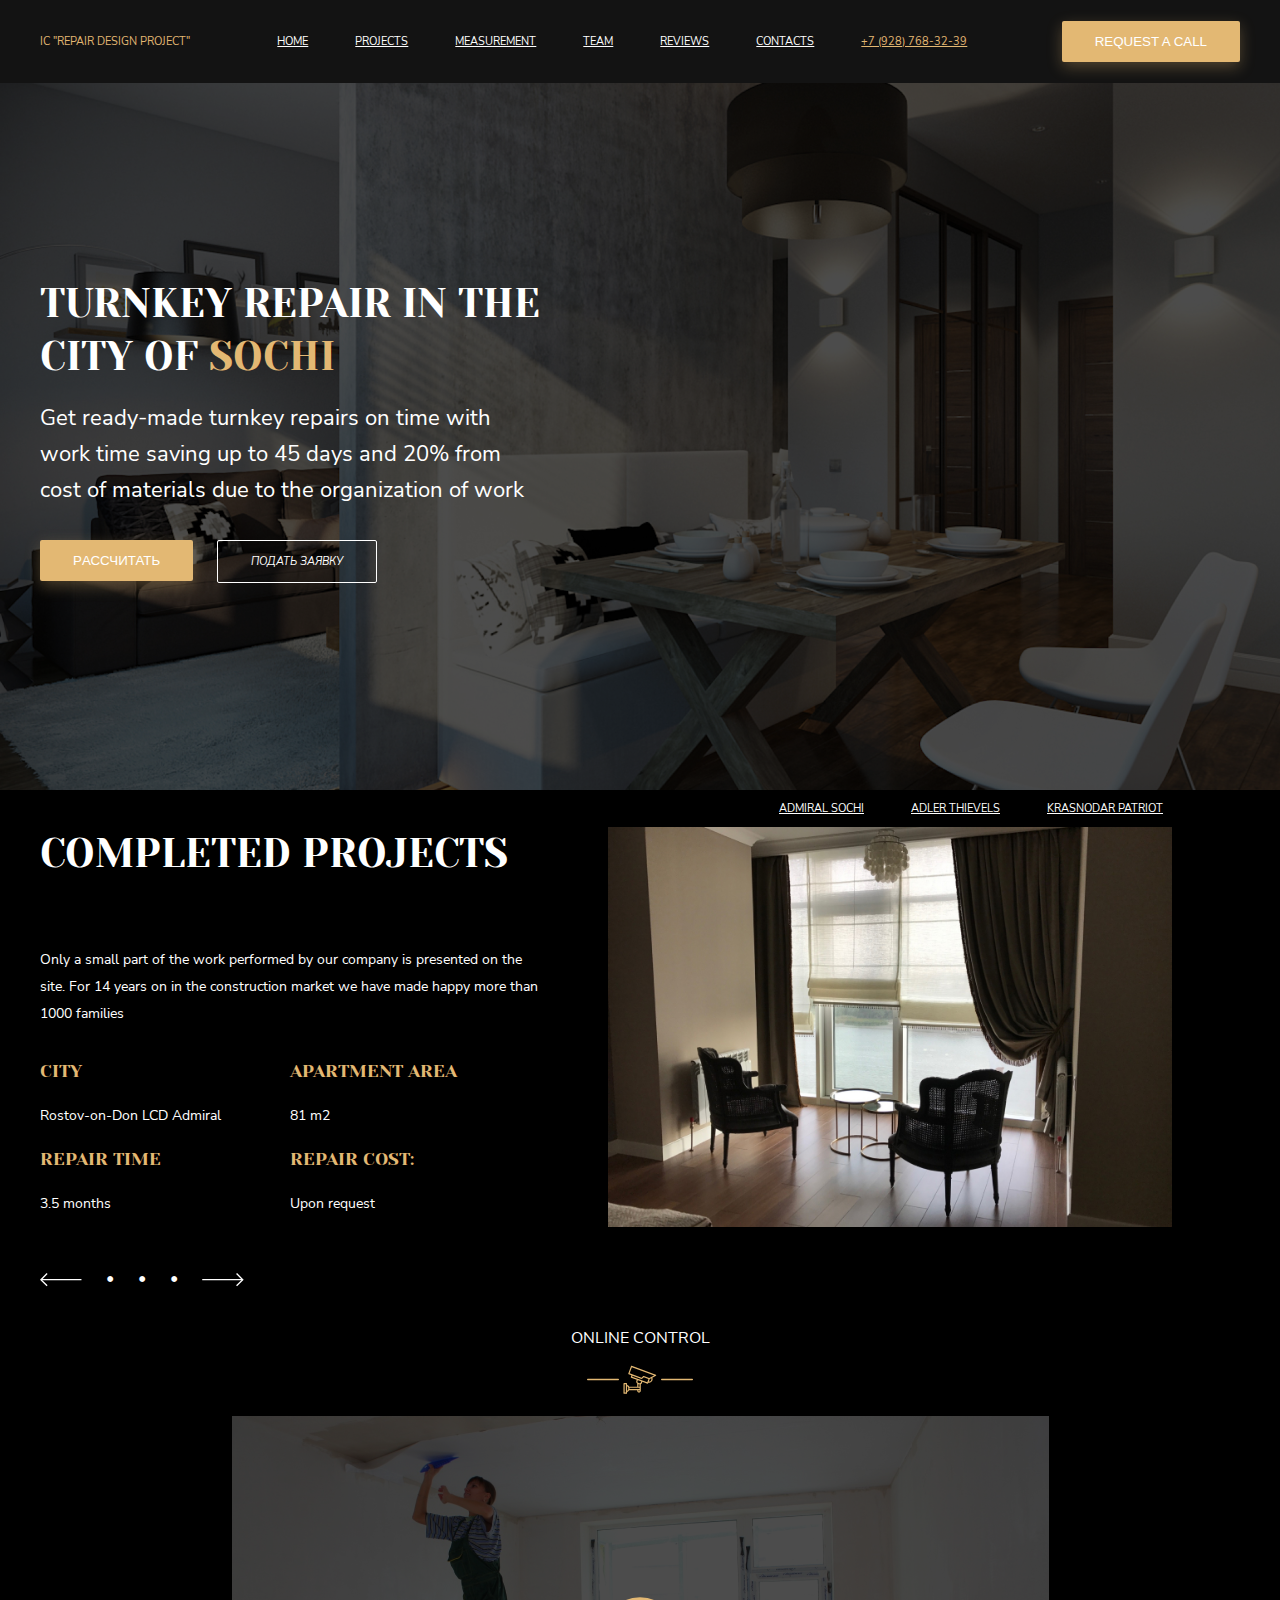
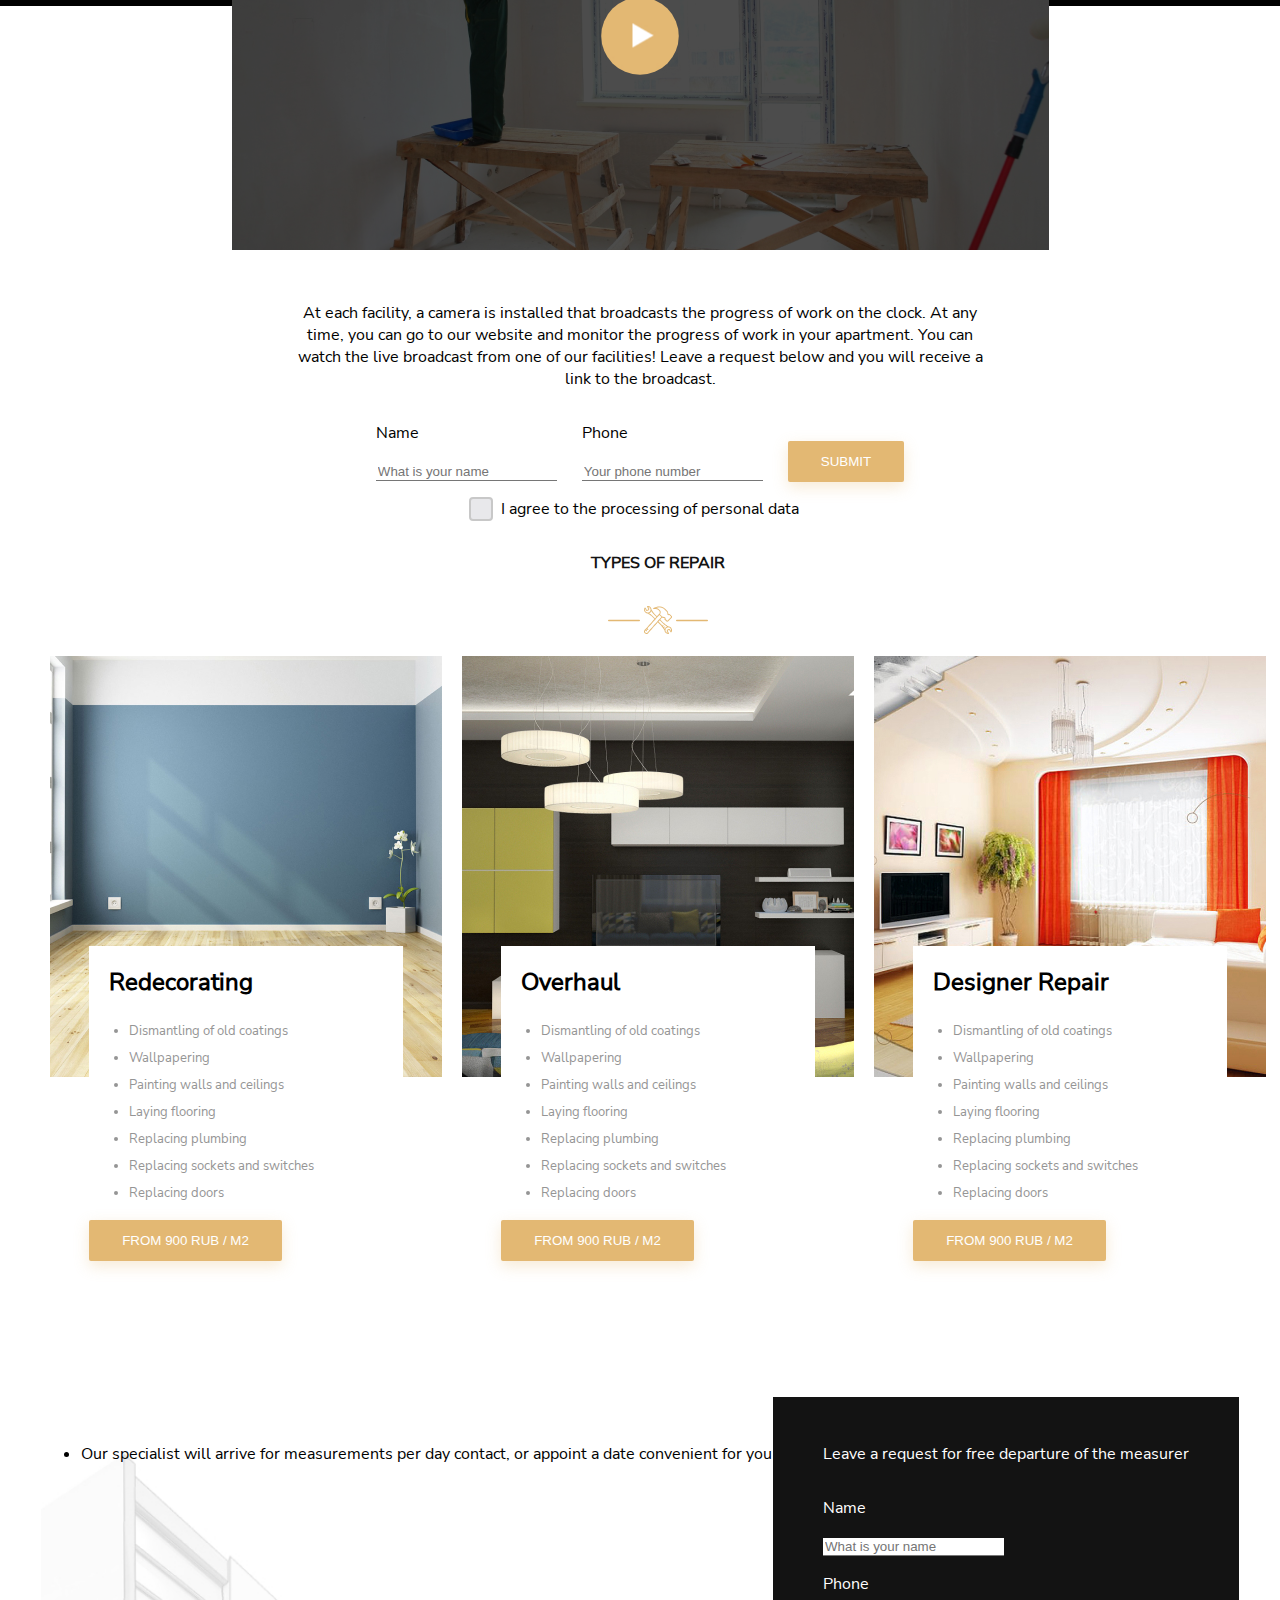
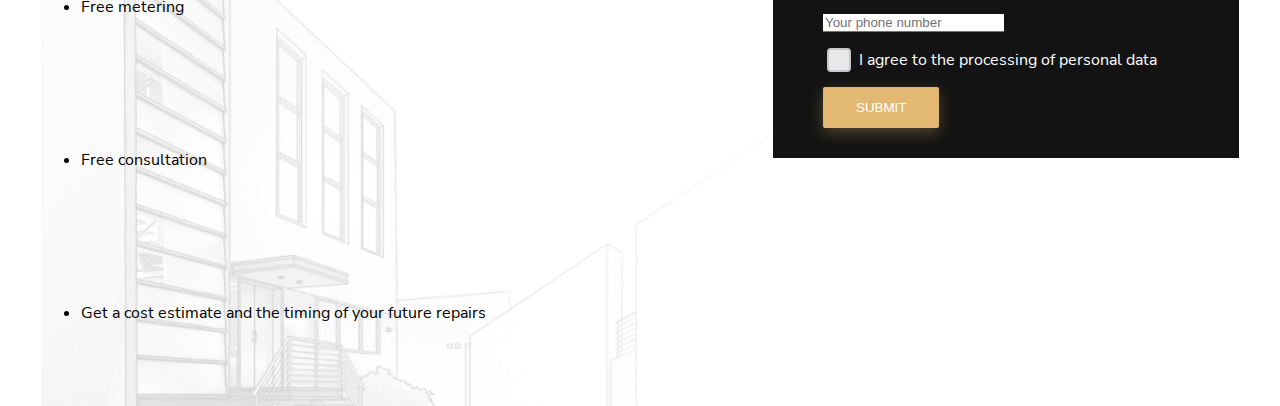
==== commit 777dcccd: "blak" ====
--- a/landing/index.html
+++ b/landing/index.html
@@ -213,19 +213,60 @@
         </section>
         <section class="section6">
             <div class="container">
-                <div class="four">
-                    <ul class="five">
-                        <li> Our specialist will arrive for measurements per day
-                            contact, or appoint a date convenient for you</li>
-                        <li>Free metering </li>
-
-                        <li> Free consultation</li>
-                        <li>Get a cost estimate and
-                            the timing of your future repairs </li>
-                    </ul>
-
-                </div>
-            </div>
+                <div class="three" >
+                    <div class="four">
+                        <ul class="five">
+                            <li> Our specialist will arrive for measurements per day
+                                contact, or appoint a date convenient for you</li>
+                            <li>Free metering </li>
+
+                            <li> Free consultation</li>
+                            <li>Get a cost estimate and
+                                the timing of your future repairs </li>
+                        </ul>
+                     </div>
+                     <div class="formsblack">
+                        <p>Leave a request for free
+                            departure of the measurer</p>
+                            <div class="container">
+                                <div class="imputblack">
+                                <div class="info">
+                                    <p>Name</p>
+                                    <input class="imput2" type="text" placeholder="What is your name">
+                                </div>
+                                <div class="info">
+                                    <p>Phone</p>
+                                    <input class="imput2" type="text" placeholder="Your phone number">
+                                </div>
+                                <div class="check">
+                                    <input id="cbx1" type="checkbox">
+                                    <label class="cbx" for="cbx1">
+                                      <div class="flip">
+                                        <div class="front"></div>
+                                        <div class="back">
+                                          <svg width="16" height="14" viewBox="0 0 16 14">
+                                            <path d="M2 8.5L6 12.5L14 1.5"></path>
+                                          </svg>
+                                        </div>
+                                      </div>
+                                    </label>
+                                    I agree to the processing of personal data
+                                    </div>
+                                <div>
+                                    <button class="button">submit </button>
+                                </div>
+                            </div>
+                            </div>
+                            
+                            
+                        </div>
+        
+                    </div>
+
+                </div>
+                
+            </div>
+            
 
         </section>
     </main>
--- a/landing/css/style.css
+++ b/landing/css/style.css
@@ -61,7 +61,7 @@
     background-color: #131313;
     position: sticky;
     top: 0;
-    z-index: 2;
+    z-index: 4;
     
 }
 .header-content {
@@ -295,6 +295,11 @@
    flex-direction: row;
    align-items:end;
    max-width: 800px;
+}
+.imputblack {
+    display: flex;
+    flex-direction: column;
+
 }
 .imput2 {
     margin-right: 25px;
@@ -417,13 +422,22 @@
   }
   .section6 {
       background-color: white;
+      margin-top: 100px;
+  }
+  .three {
+    display: flex;
+    flex-wrap: wrap;
+    align-content: space-between;
+    justify-content: space-evenly;
+    align-items: baseline;
   }
   .four {
     background-image: url(../img/image6.1.jpg);
     position: relative;
     background-size: cover;
-    height: 1000px;
-    max-width: 650px;
+    height: 645px;
+    display: flex;
+    flex-wrap: wrap;
   }
   .five {
       position: relative;
@@ -431,4 +445,9 @@
       display: flex;
       flex-direction: column;
       justify-content: space-around;
+  }
+  .formsblack {
+      background-color: #131313;
+      color: white;
+      padding: 30px 50px;
   }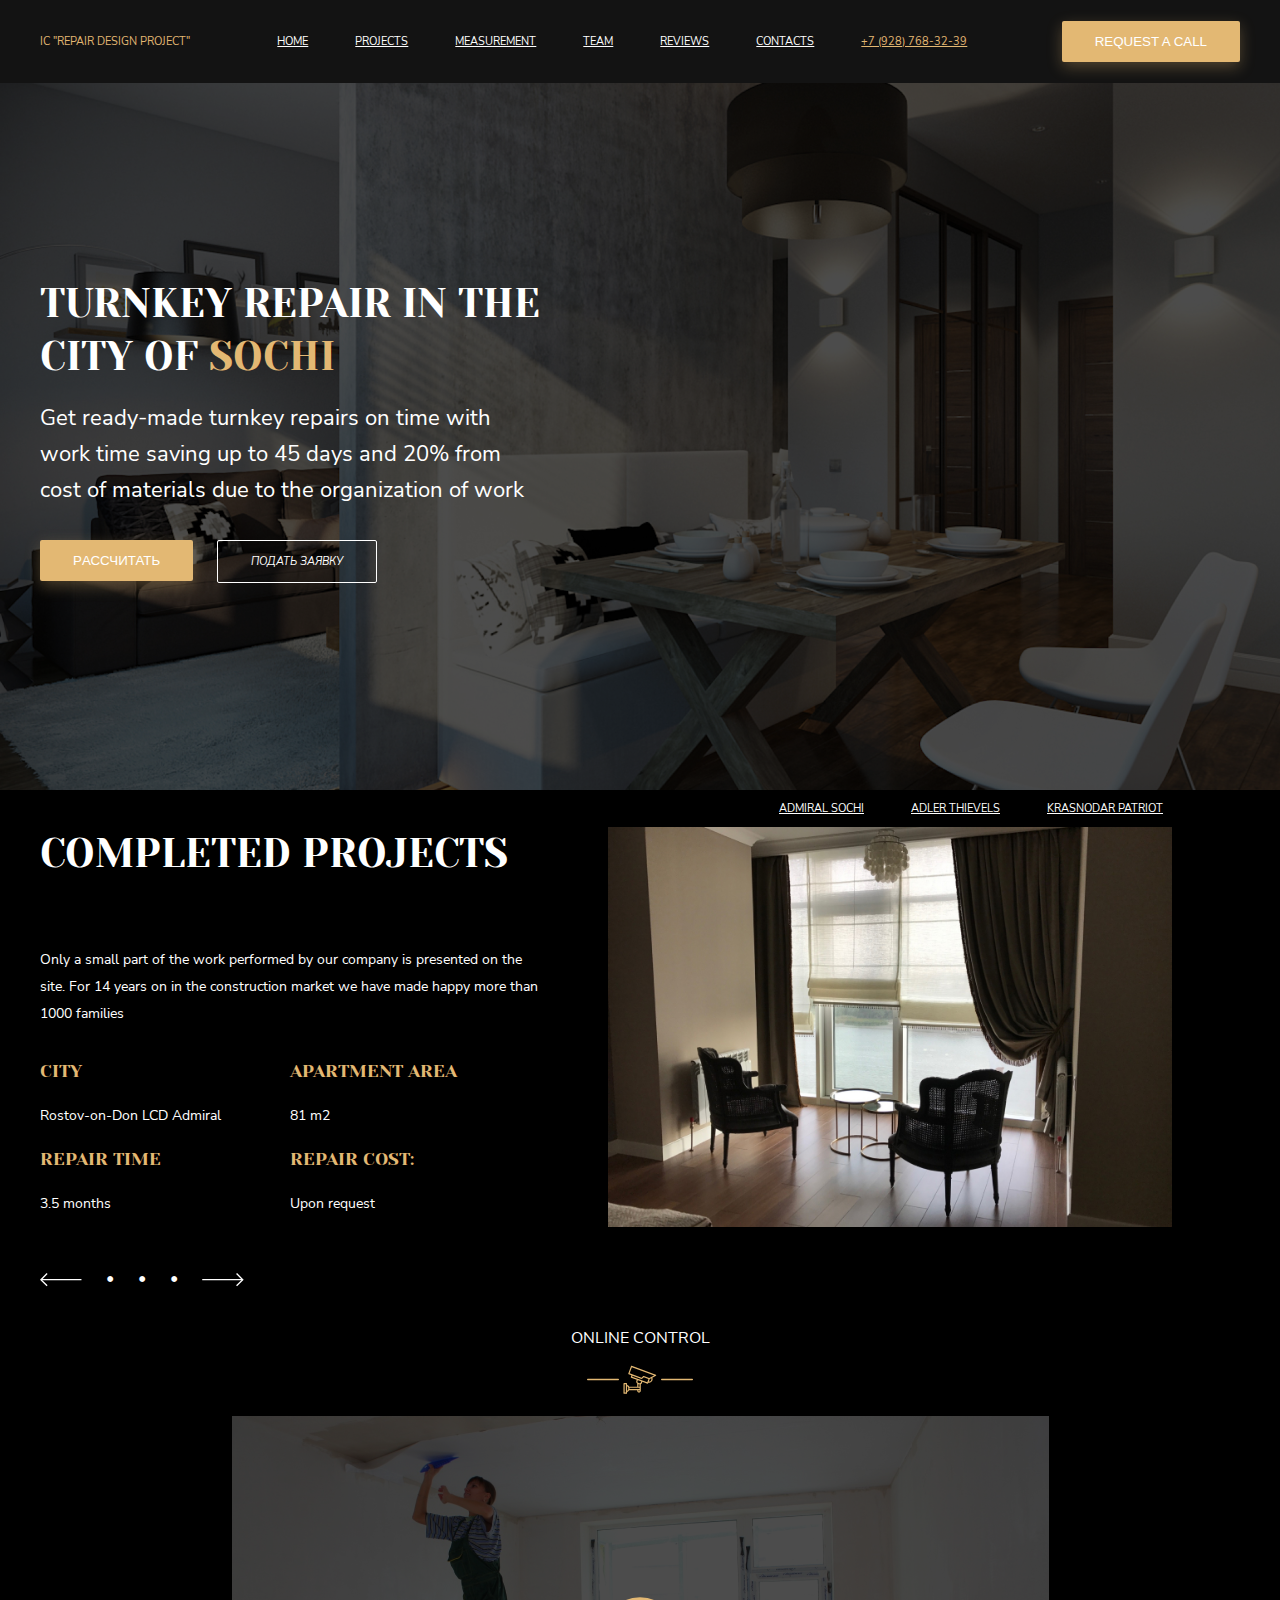
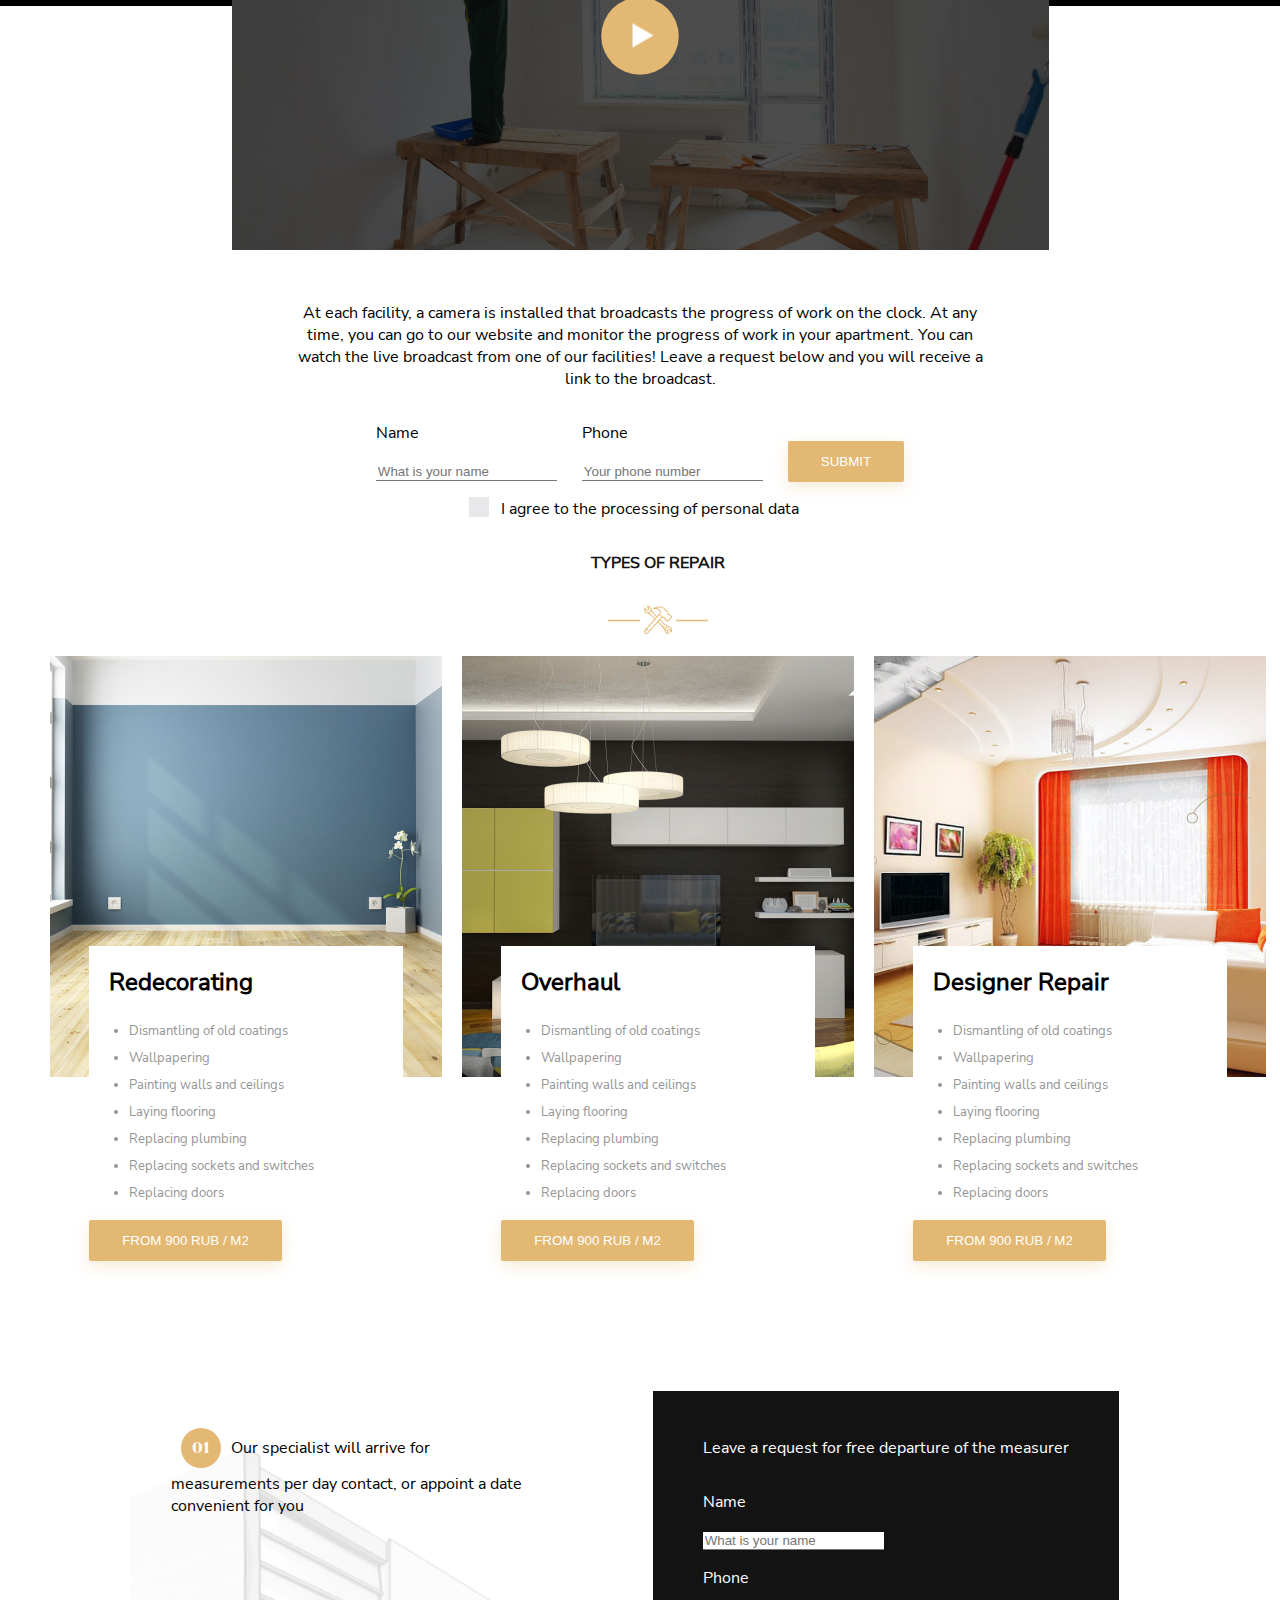
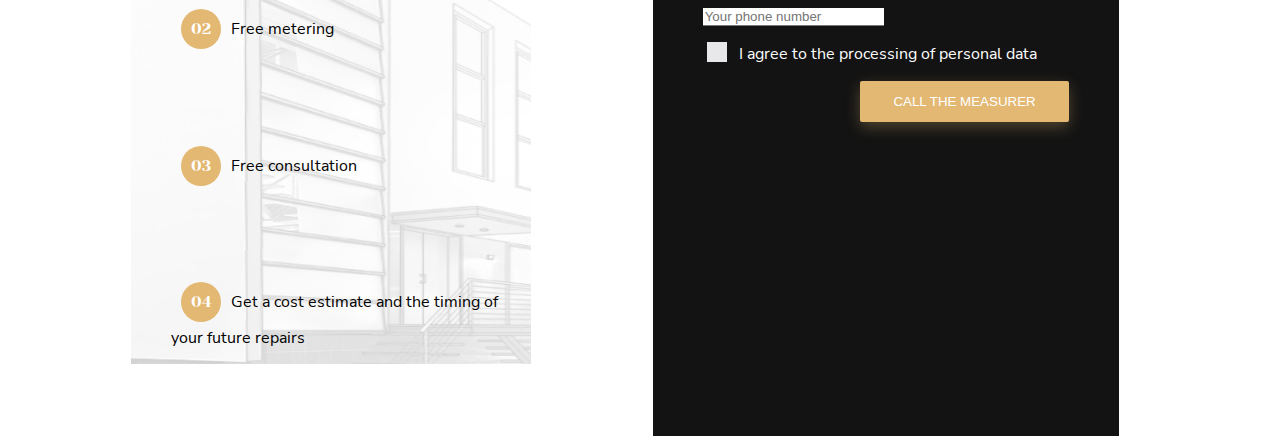
==== commit 478d7690: "checkbox" ====
--- a/landing/index.html
+++ b/landing/index.html
@@ -121,7 +121,7 @@
                     <div>
                         <button class="button">submit </button>
                     </div>
-                </div>
+                 </div>
                 </div>
                 <div class="check">
                     <input id="cbx1" type="checkbox"/>
@@ -215,15 +215,16 @@
             <div class="container">
                 <div class="three" >
                     <div class="four">
-                        <ul class="five">
-                            <li> Our specialist will arrive for measurements per day
-                                contact, or appoint a date convenient for you</li>
-                            <li>Free metering </li>
-
-                            <li> Free consultation</li>
-                            <li>Get a cost estimate and
+                      
+                        <ol class="five" type="01">
+                            <li> <span class="num">01</span>Our specialist will arrive for measurements per day contact, or appoint a date convenient for you</li>
+                            <li><span class="num">02</span>Free metering </li>
+
+                            <li> <span class="num">03</span>Free consultation</li>
+                            <li> <span class="num">04</span>Get a cost estimate and
                                 the timing of your future repairs </li>
-                        </ul>
+                        </ol>
+                        
                      </div>
                      <div class="formsblack">
                         <p>Leave a request for free
@@ -239,7 +240,7 @@
                                     <input class="imput2" type="text" placeholder="Your phone number">
                                 </div>
                                 <div class="check">
-                                    <input id="cbx1" type="checkbox">
+                                    <input id="cbx1" type="checkbox"/>
                                     <label class="cbx" for="cbx1">
                                       <div class="flip">
                                         <div class="front"></div>
@@ -252,8 +253,9 @@
                                     </label>
                                     I agree to the processing of personal data
                                     </div>
-                                <div>
-                                    <button class="button">submit </button>
+                                    </div>
+                                <div class="imput">
+                                    <button class="button">Call the measurer </button>
                                 </div>
                             </div>
                             </div>
--- a/landing/css/style.css
+++ b/landing/css/style.css
@@ -295,6 +295,7 @@
    flex-direction: row;
    align-items:end;
    max-width: 800px;
+   justify-content: flex-end;
 }
 .imputblack {
     display: flex;
@@ -371,9 +372,7 @@
     top: 50%;
     left: 0%;
     margin: -12px;
-    border: 2px solid #c8c8c8;
     background: #e8e8eb;
-    border-radius: 4px;
     transform: translate3d(0, 0, 0);
     cursor: pointer;
     transition: all 0.3s ease;
@@ -430,11 +429,13 @@
     align-content: space-between;
     justify-content: space-evenly;
     align-items: baseline;
+    height: 645px;
   }
   .four {
     background-image: url(../img/image6.1.jpg);
-    position: relative;
-    background-size: cover;
+    background-size: 1000px 600px;
+    position: relative;
+    /* background-size: cover; */
     height: 645px;
     display: flex;
     flex-wrap: wrap;
@@ -445,9 +446,33 @@
       display: flex;
       flex-direction: column;
       justify-content: space-around;
+      max-width: 400px;
+  }
+ol {
+    list-style: none;
+   
+
+}
+.num{
+    color: white;
+    background: #E3B873;
+    display: inline-block;
+    text-align: center;
+    margin: 5px 10px;
+    line-height: 40px;
+    width: 40px;
+    height: 40px;
+    border: 5px, solid, FFFFFF;
+    border-radius: 50%;
+    border-width: 5px;
+
+    font-family: 'Yeseva One';
   }
   .formsblack {
       background-color: #131313;
       color: white;
       padding: 30px 50px;
+      height: 645px;
+      margin: 30px;
+      
   }